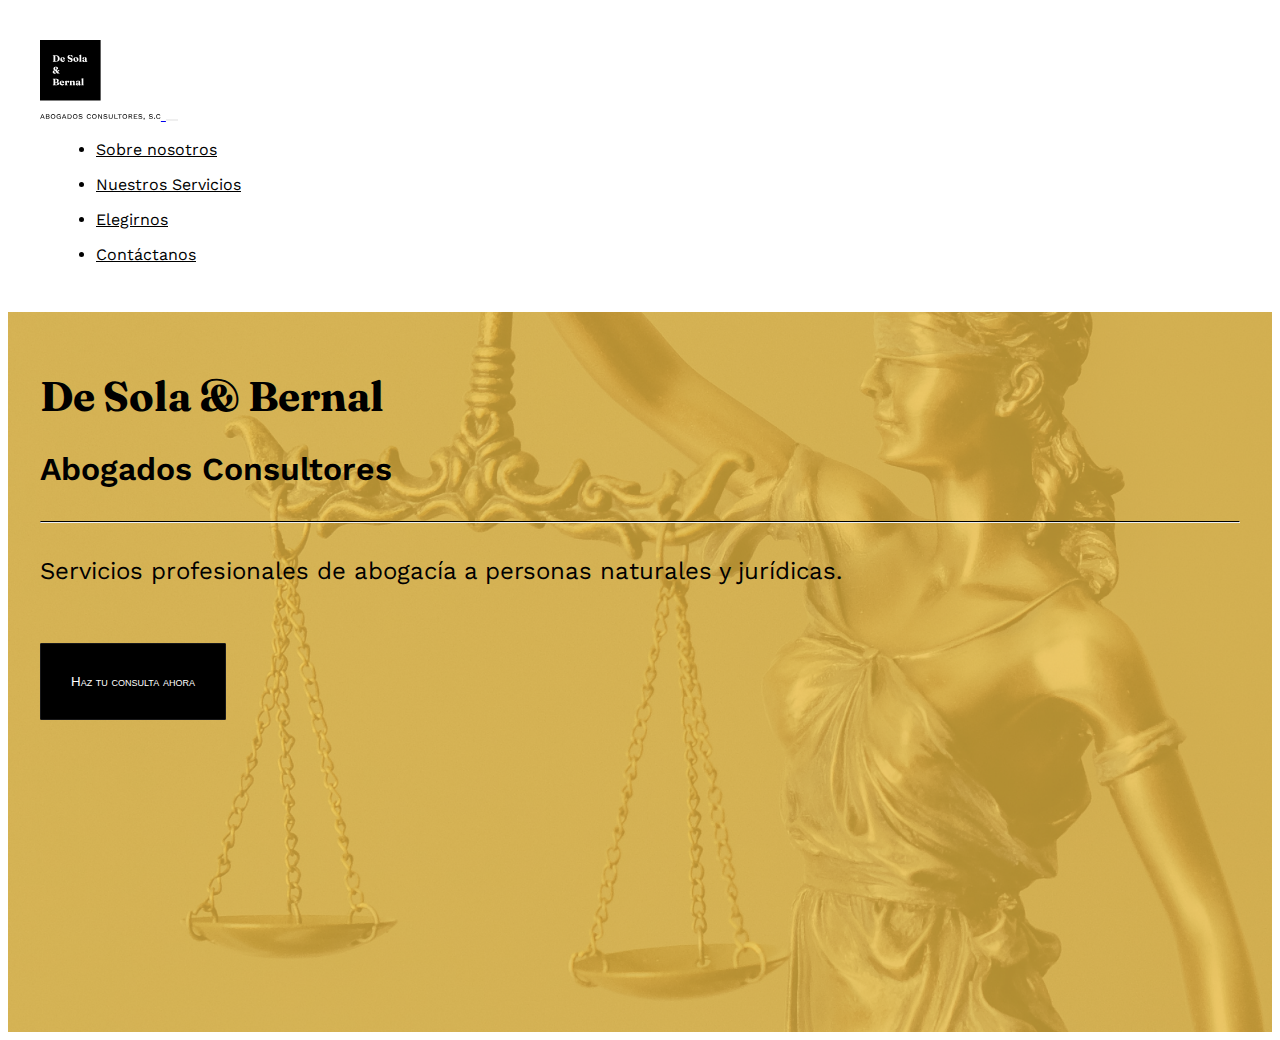
==== index.html @ 98dcc004 "Cambio de medidas" ====
<!DOCTYPE html>
<html lang="en">

<head>
    <meta charset="UTF-8">
    <meta http-equiv="X-UA-Compatible" content="IE=edge">
    <meta name="viewport" content="width=device-width, initial-scale=1.0">
    <!-- CSS only -->
    <link href="https://cdn.jsdelivr.net/npm/bootstrap@5.2.2/dist/css/bootstrap.min.css" rel="stylesheet"
        integrity="sha384-Zenh87qX5JnK2Jl0vWa8Ck2rdkQ2Bzep5IDxbcnCeuOxjzrPF/et3URy9Bv1WTRi" crossorigin="anonymous">
    <!--CSS Personalizado-->
    <link rel="stylesheet" href="public/css/main.css">
    <!--Google Fonts-->
    <link rel="preconnect" href="https://fonts.googleapis.com">
    <link rel="preconnect" href="https://fonts.gstatic.com" crossorigin>
    <link
        href="https://fonts.googleapis.com/css2?family=Fraunces:opsz,wght@9..144,700&family=Work+Sans:wght@400;600&display=swap"
        rel="stylesheet">
    <!--Bootstrap Icons-->
    <link rel="stylesheet" href="https://cdn.jsdelivr.net/npm/bootstrap-icons@1.10.2/font/bootstrap-icons.css">
    <title>De Sola & Bernal Abogados Consultores</title>
</head>

<body>
    <header>
        <nav class="navbar navbar-expand-lg bg-light bg-white text-dark header">
            <div class="container-fluid">
                <a class="navbar-brand" href="index.html">
                    <img src="public/img/Logo.svg" height="80px">
                </a>
                <button class="navbar-toggler" type="button" data-bs-toggle="collapse" data-bs-target="#navbarNav"
                    aria-controls="navbarNav" aria-expanded="false" aria-label="Toggle navigation">
                    <span class="navbar-toggler-icon"></span>
                </button>
                <div class="collapse navbar-collapse" id="navbarNav">
                    <ul class="navbar-nav flex-grow-1 justify-content-end">
                        <li class="nav-item link link--metis">
                            <a class="nav-link" href="#">Sobre nosotros</a>
                        </li>
                        <li class="nav-item link link--metis">
                            <a class="nav-link" href="#">Nuestros Servicios</a>
                        </li>
                        <li class="nav-item link link--metis">
                            <a class="nav-link" href="#">Elegirnos</a>
                        </li>
                        <li class="nav-item link link--metis">
                            <a class="nav-link" href="#">Contáctanos</a>
                        </li>
                    </ul>
                </div>
            </div>
        </nav>
    </header>
    <main>
        <div class="container-fluid bg-light background-main-header size-vh-main-header">
            <div class="row d-flex d-flex align-items-center size-vh-main-header">
                <div class="col-xs-12 col-sm-5 offset-sm-1 padding-main-header ">
                    <h1>De Sola & Bernal</h1>
                    <h2>Abogados Consultores</h2>
                    <hr class="linea-negra">
                    <h3>Servicios profesionales de abogacía a personas naturales y jurídicas.</h3>
                    <button type="button" class="btn button-general"><span class="text">Haz tu consulta ahora</span><span><i class="bi bi-arrow-right"></i></span> </button>

                </div>
            </div>

        </div>
    </main>
    <!-- JavaScript Bundle with Popper -->
    <script src="https://cdn.jsdelivr.net/npm/bootstrap@5.2.2/dist/js/bootstrap.bundle.min.js"
        integrity="sha384-OERcA2EqjJCMA+/3y+gxIOqMEjwtxJY7qPCqsdltbNJuaOe923+mo//f6V8Qbsw3"
        crossorigin="anonymous"></script>
    <script src="app.js"></script>
</body>

</html>
---- public/css/main.css ----
a {
    font-family: 'Work Sans', sans-serif;
    font-weight: 400;
}

h1 {
    font-family: 'Fraunces', serif;
    font-size: 2.6rem;
    line-height: 3.1rem;
}

h2 {
    font-family: 'Work Sans', sans-serif;
    font-weight: 600;
    font-size: 2rem;
    line-height: 2.5rem;
}
h3 {
    font-family: 'Work Sans', sans-serif;
    font-weight: 400;
    font-size: 1.5rem;
    line-height: 2rem;
}

.btn {
    padding: 30px;
    border-radius: 1px;
    font-variant: small-caps;
    background: black;
    color: white;
    margin-top: 2rem;
}

.linea-negra {
    border-top: 1px solid black;
    opacity: 1;
    margin: 2rem 0;
}

.nav-link{
    color: black;
    padding: 0;
}

.navbar-expand-lg .navbar-nav .nav-link {
    --bs-navbar-nav-link-padding-x: 0;
}

.navbar-toggler {
    border: none; 
}

.navbar-toggler-icon {
    background-image: url("../img/hamburger-menu.svg");
} 

.navbar-toggler:focus {
    box-shadow: none;
}

.navbar-toggler:active {
    opacity: 0.3;
}


.link {
    cursor: pointer;
    font-size: 16px;
    position: relative;
    white-space: nowrap;
    color: var(--color-text);
    margin: 1rem;
}

.link::before,
.link::after {
    position: absolute;
    width: 100%;
    height: 1px;
    background: currentColor;
    top: 100%;
    left: 0;
    pointer-events: none;
}

.link::before {
    content: '';
    /* show by default */
}

.link--metis {
    font-family: 'Work Sans', sans-serif;
}

.link--metis::before {
    transform-origin: 100% 50%;
    transform: scale3d(0, 1, 1);
    transition: transform 0.4s;
}

.link--metis:hover::before {
    transform-origin: 0% 50%;
    transform: scale3d(1, 1, 1);
}

.header {
    padding: 2rem;
   
}

.size-vh-main-header{
    height: 80vh;
}

.background-main-header {
    background-image: url("../img/bg-balanza.png");
    background-size: cover;
    background-position: bottom left;
}

.padding-main-header {
    padding: 2rem;
}

   .button-general {
    position: relative;
    overflow: hidden;
    border: 1px solid #18181a;
    color: white;
    display: inline-block;
    text-decoration: none;
    cursor: pointer;
    background: black;
    user-select: none;
    -webkit-user-select: none;
    touch-action: manipulation;
   }
   
   .button-general span:first-child {
    position: relative;
    transition: color 600ms cubic-bezier(0.48, 0, 0.12, 1);
    z-index: 10;
   }
   
   .button-general span:last-child {
    color: black;
    display: block;
    position: absolute;
    bottom: 0;
    transition: all 500ms cubic-bezier(0.48, 0, 0.12, 1);
    z-index: 100;
    opacity: 0;
    top: 50%;
    left: 50%;
    transform: translateY(225%) translateX(-50%);
    height: 1.5rem;
    line-height: 2rem;
   }
   
   .button-general:after {
    content: "";
    position: absolute;
    bottom: -50%;
    left: 0;
    width: 100%;
    height: 100%;
    background-color: white;
    transform-origin: bottom center;
    transition: transform 600ms cubic-bezier(0.48, 0, 0.12, 1);
    transform: skewY(9.3deg) scaleY(0);
    z-index: 50;
   }
   
   .button-general:hover:after {
    transform-origin: bottom center;
    transform: skewY(9.3deg) scaleY(2);
   }
   
   .button-general:hover span:last-child {
    transform: translateX(-50%) translateY(-50%);
    opacity: 1;
    transition: all 900ms cubic-bezier(0.48, 0, 0.12, 1);
   }

   i {
       font-size: 1.5rem;
   }

/* Media Queries */
@media screen and (max-width: 991px){
    .header{
        padding: 1.5rem;
    }

    .link {
        margin: 0px;
        margin-top: 50px;
    }

    .link::before,
    .link::after {
    width: 5%;
    }

    .padding-main-header {
        padding: 1.5rem;
    }

    h1 {
        font-family: 'Fraunces', serif;
        font-size: 2rem;
        line-height: 2.5rem;
        text-align: center;
    }
    
    h2 {
        font-family: 'Work Sans', sans-serif;
        font-weight: 600;
        font-size: 1.5rem;
        line-height: 2rem;
        text-align: center;
    }
    h3 {
        font-family: 'Work Sans', sans-serif;
        font-weight: 400;
        font-size: 1rem;
        line-height: 1.5rem;
        text-align: center;
    }

    .button-general{
        margin-left: auto;
        margin-right: auto;
        display: block;
    }
}
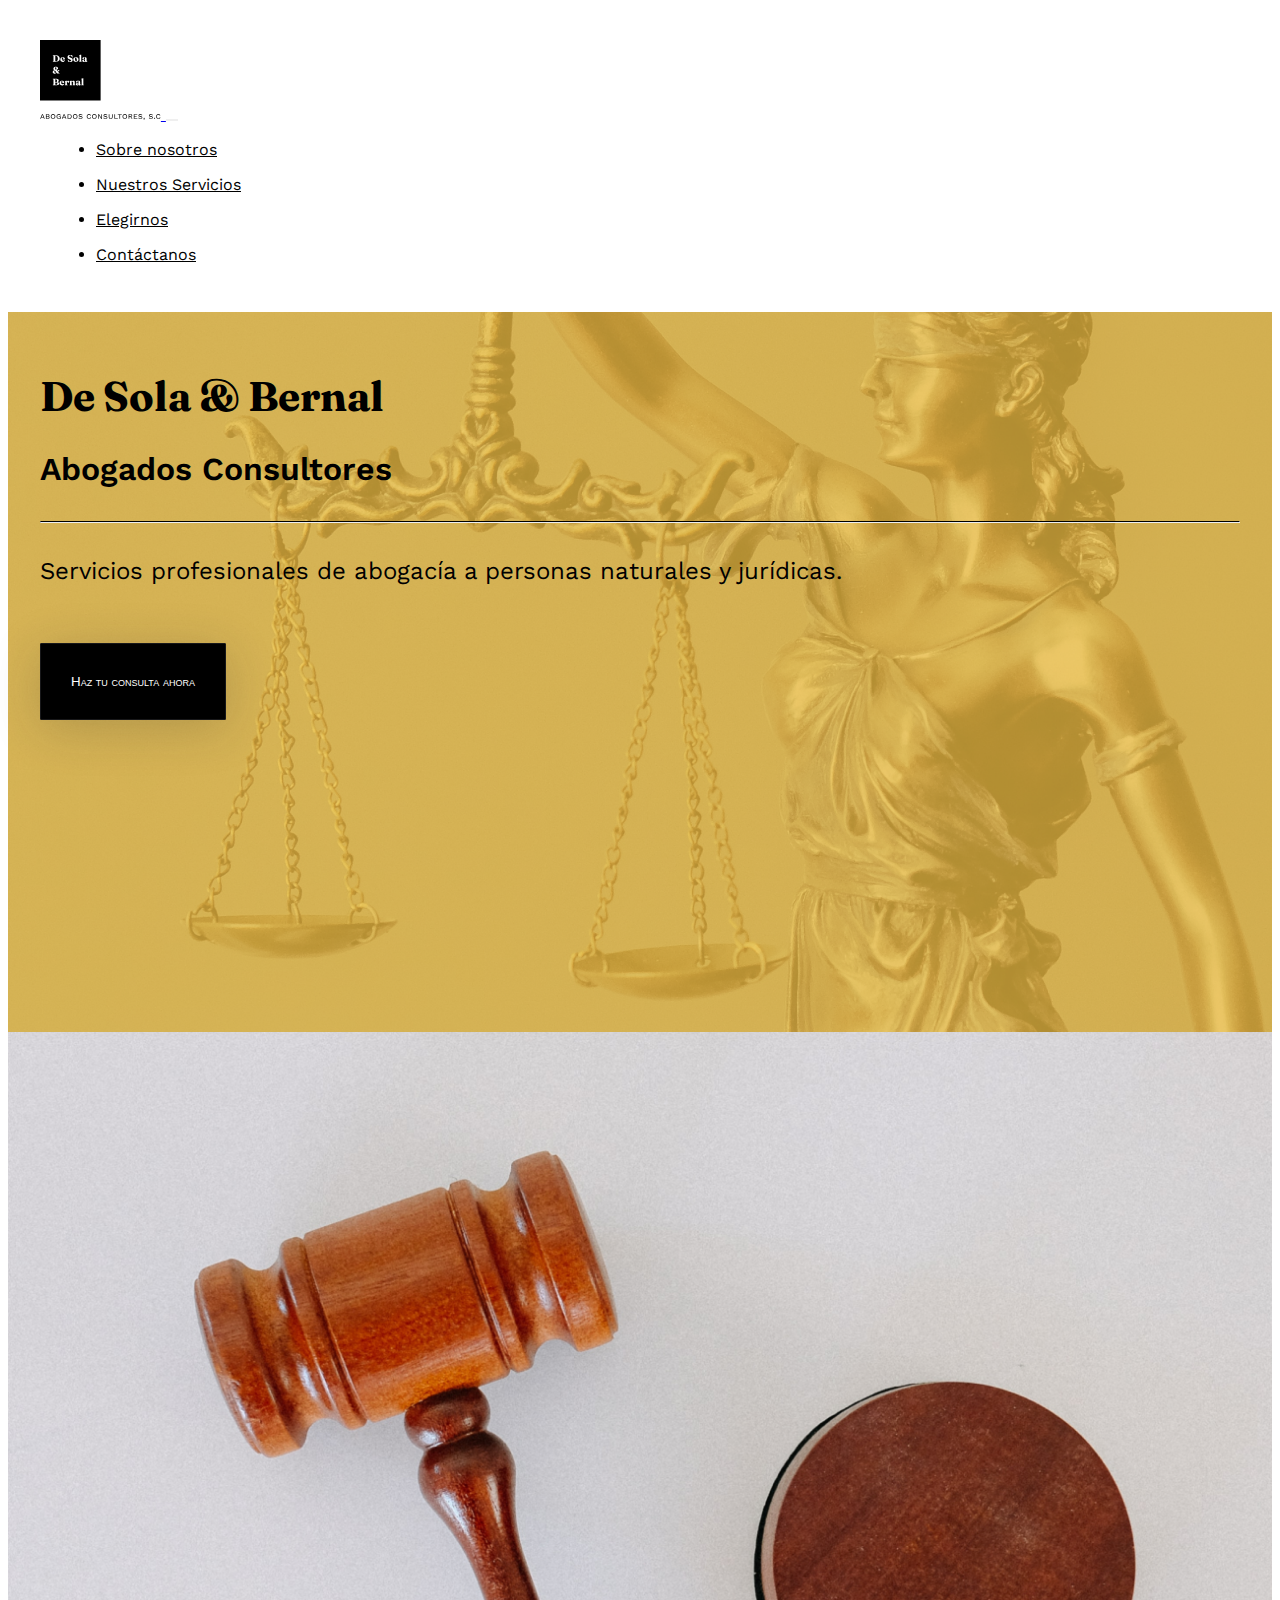
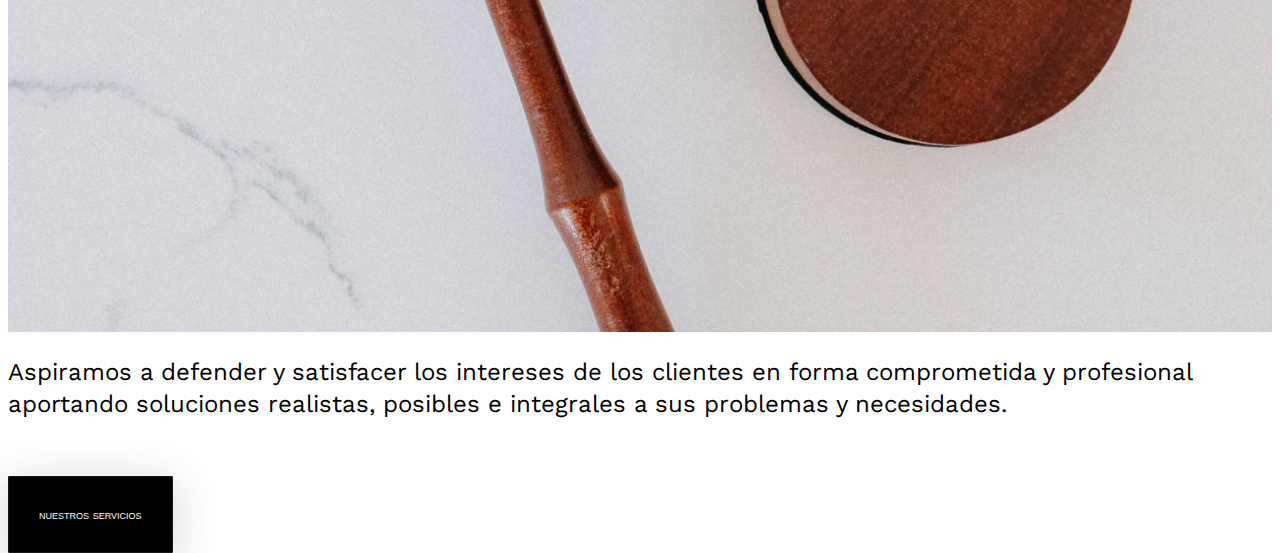
==== commit 45eae663: "Seccion servicios home" ====
--- a/index.html
+++ b/index.html
@@ -53,7 +53,7 @@
     </header>
     <main>
         <div class="container-fluid bg-light background-main-header size-vh-main-header">
-            <div class="row d-flex d-flex align-items-center size-vh-main-header">
+            <div class="row d-flex align-items-center size-vh-main-header">
                 <div class="col-xs-12 col-sm-5 offset-sm-1 padding-main-header ">
                     <h1>De Sola & Bernal</h1>
                     <h2>Abogados Consultores</h2>
@@ -61,6 +61,17 @@
                     <h3>Servicios profesionales de abogacía a personas naturales y jurídicas.</h3>
                     <button type="button" class="btn button-general"><span class="text">Haz tu consulta ahora</span><span><i class="bi bi-arrow-right"></i></span> </button>
 
+                </div>
+            </div>
+        </div>
+        <div class="container-fluid size-vh-section">
+            <div class="row d-flex align-items-center size-vh-section">
+                <div class="col-xs-12 col-sm-6 img-section-home-service img-size-100">
+                </div>
+                <div class="col-xs-12 col-sm-6 p-4 text-center">
+                    <h3>Aspiramos a defender y satisfacer los intereses de los clientes en forma comprometida y profesional aportando soluciones realistas, posibles e integrales a sus problemas y necesidades. 
+                    </h3>
+                    <button type="button" class="btn button-general"><span class="text">nuestros servicios</span><span><i class="bi bi-arrow-right"></i></span> </button>
                 </div>
             </div>
 
--- a/public/css/main.css
+++ b/public/css/main.css
@@ -110,6 +110,10 @@
 
 .size-vh-main-header{
     height: 80vh;
+}
+
+.size-vh-section{
+    height: 100vh;   
 }
 
 .background-main-header {
@@ -134,6 +138,7 @@
     user-select: none;
     -webkit-user-select: none;
     touch-action: manipulation;
+    box-shadow: 0 8px 50px #23232333;
    }
    
    .button-general span:first-child {
@@ -186,6 +191,16 @@
        font-size: 1.5rem;
    }
 
+   .img-section-home-service{
+    background-image: url("../img/bg-juicio.png");
+    background-size: cover;
+    background-position: center center;
+   }
+
+   .img-size-100{
+    height: 100%;
+   }
+
 /* Media Queries */
 @media screen and (max-width: 991px){
     .header{
@@ -233,4 +248,8 @@
         margin-right: auto;
         display: block;
     }
+
+    .size-vh-section{
+        height: 50vh;   
+    }
 }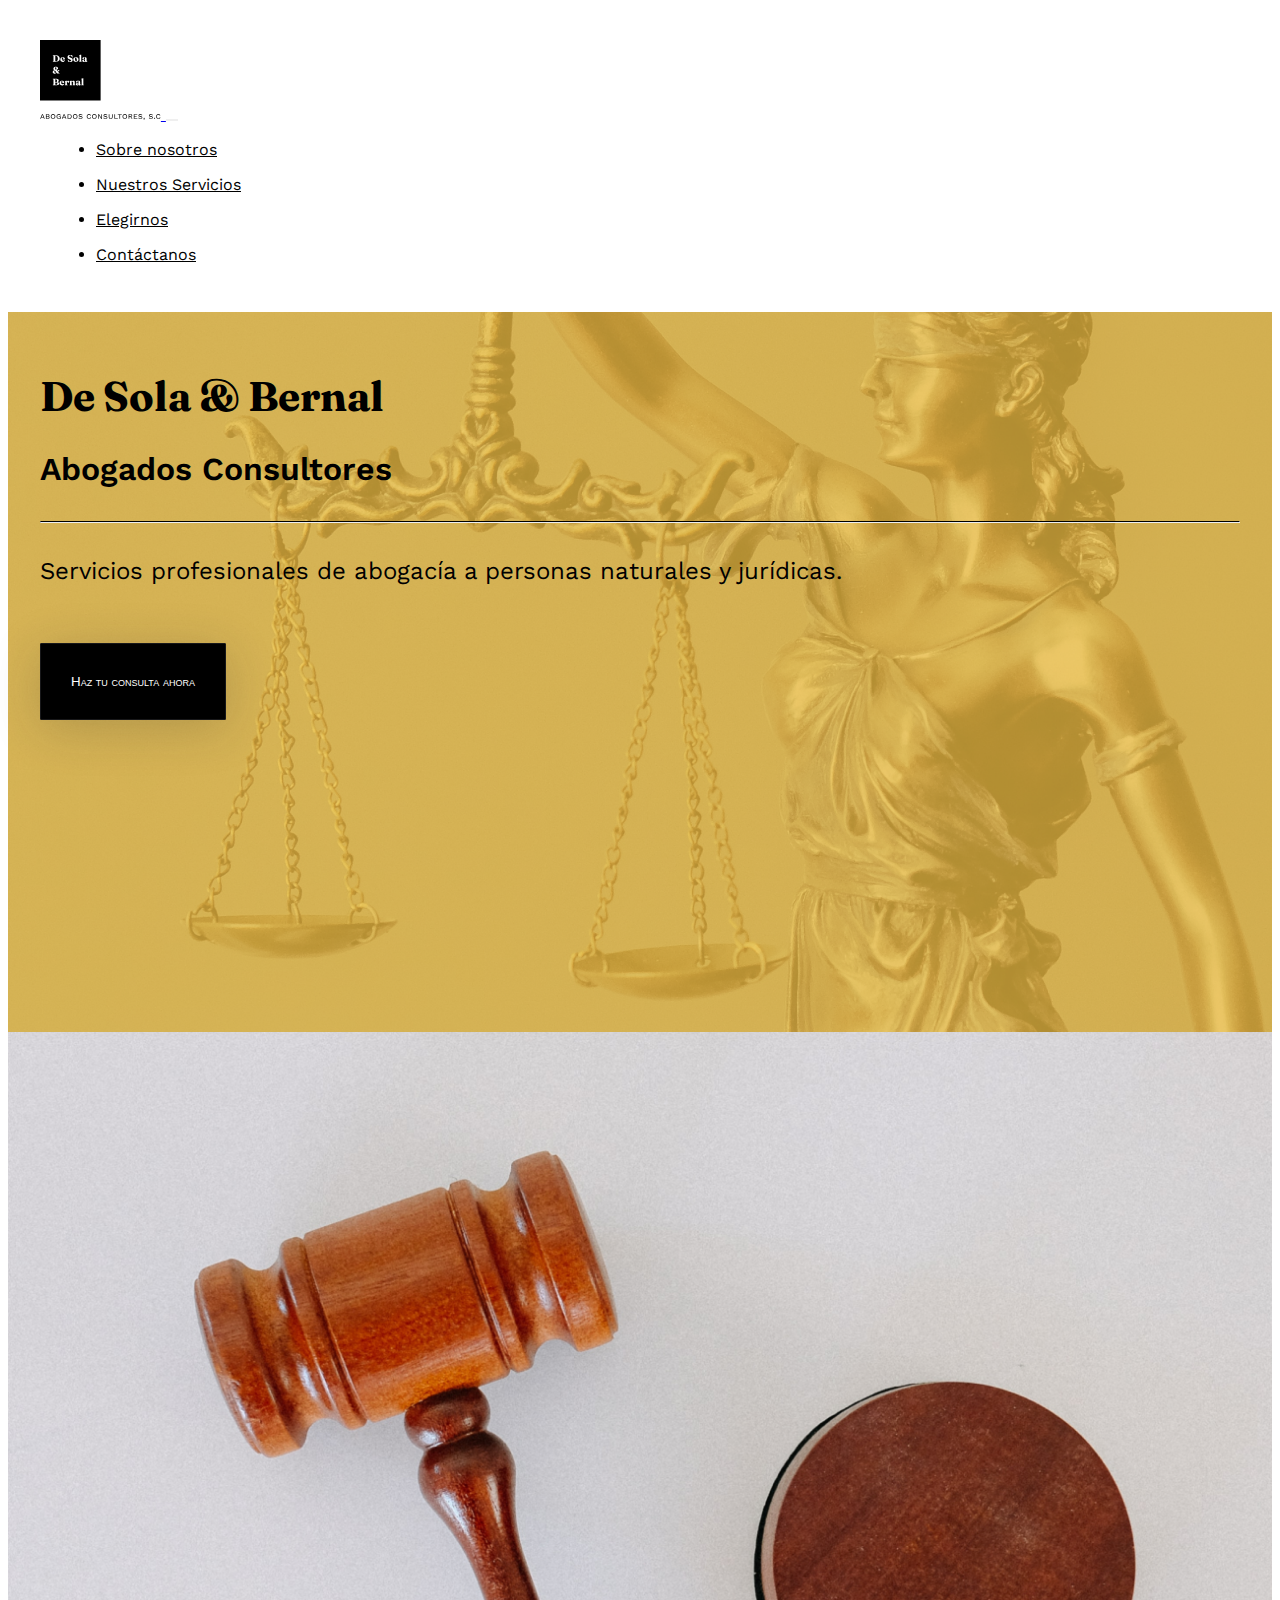
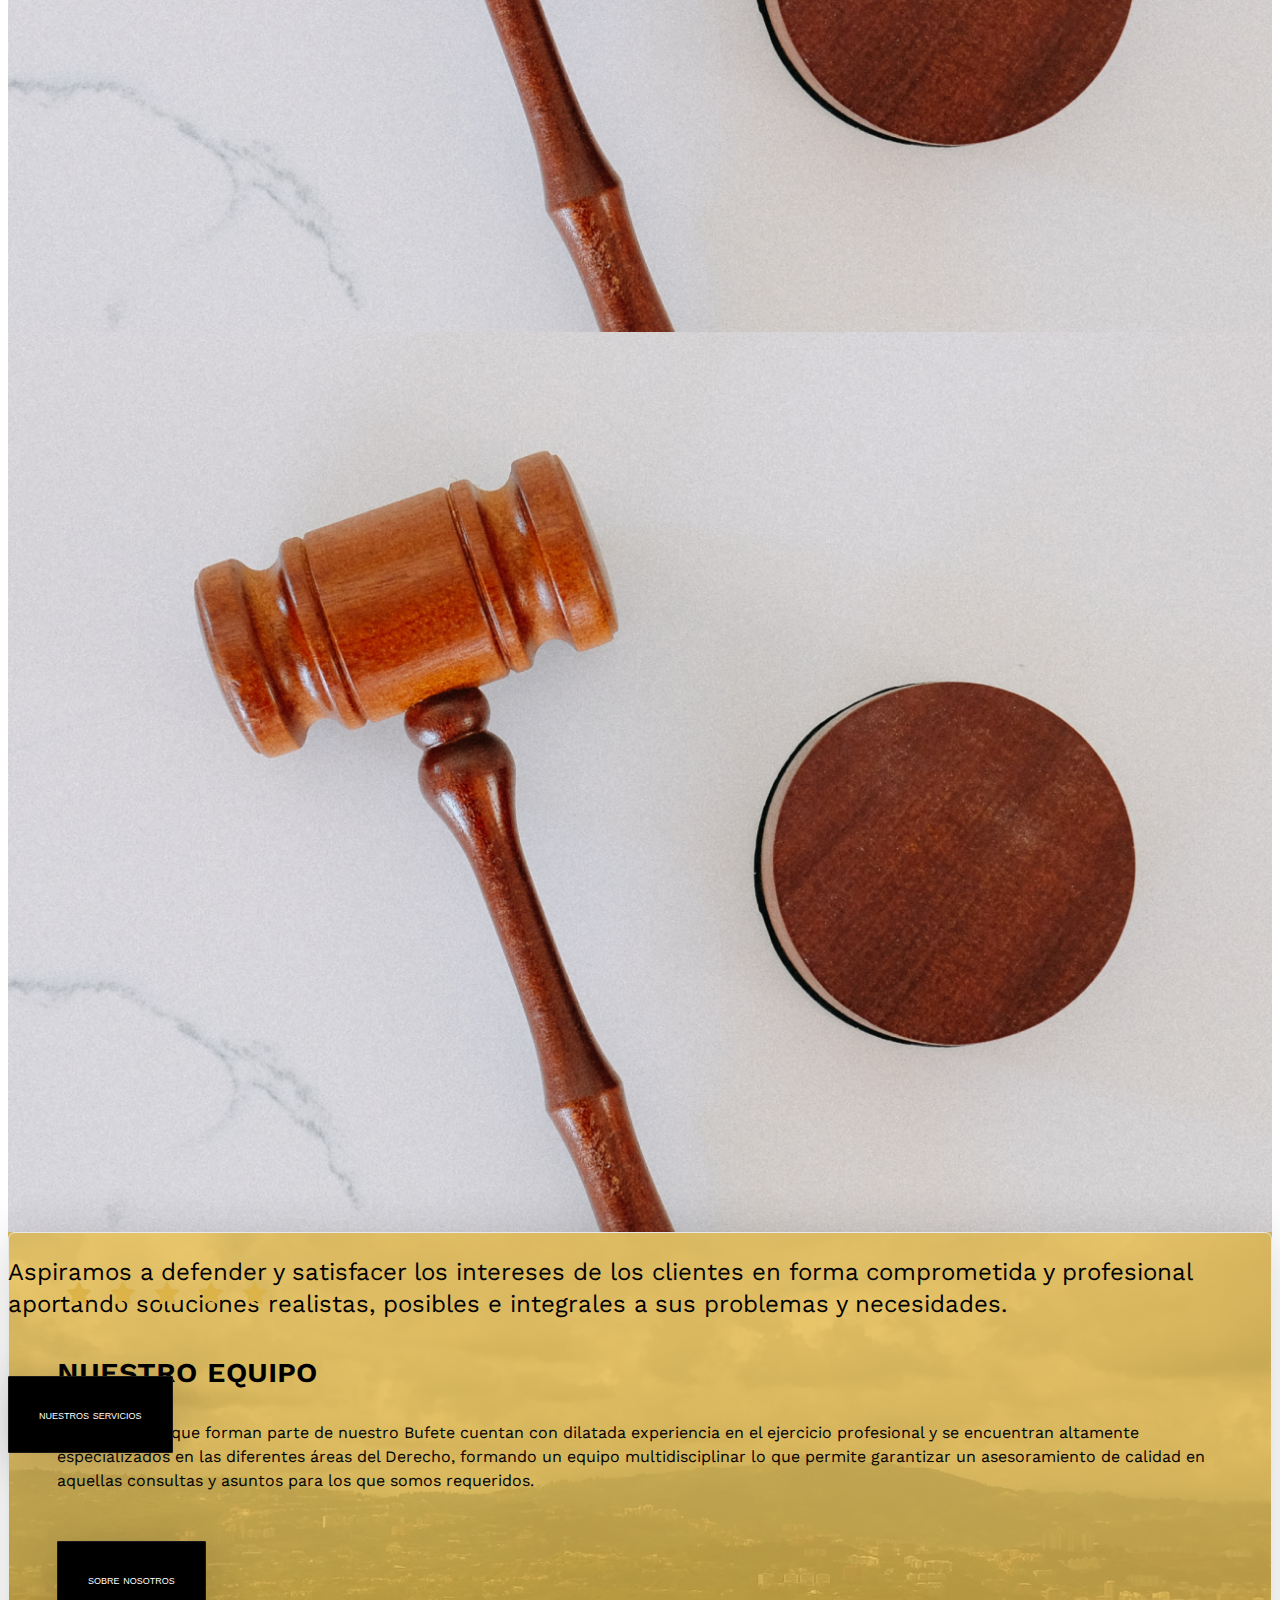
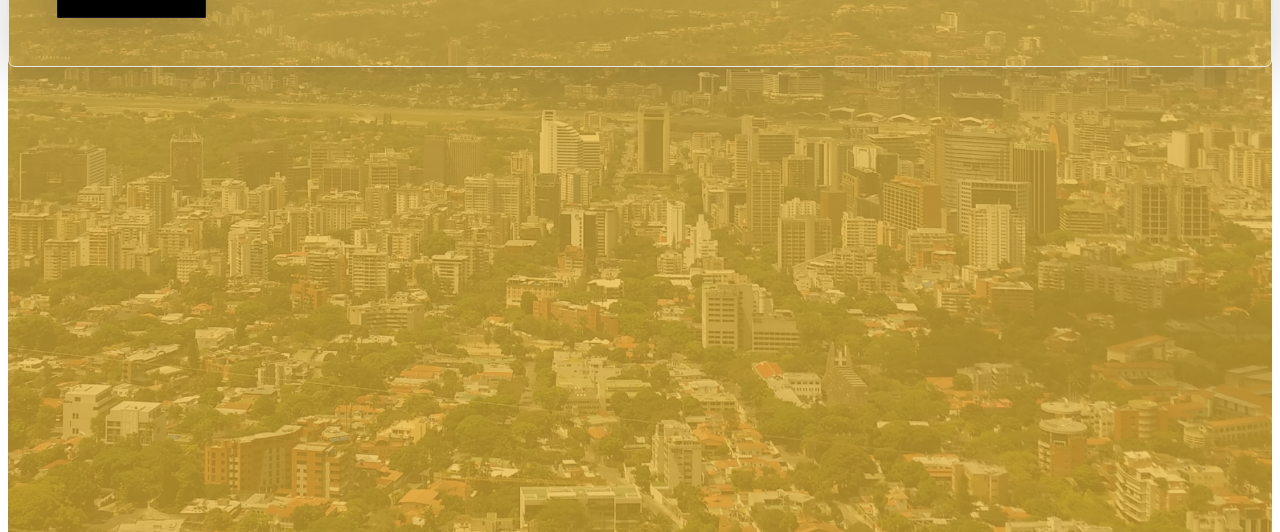
==== commit e1b287c7: "Secciones home" ====
--- a/index.html
+++ b/index.html
@@ -52,29 +52,47 @@
         </nav>
     </header>
     <main>
-        <div class="container-fluid bg-light background-main-header size-vh-main-header">
-            <div class="row d-flex align-items-center size-vh-main-header">
-                <div class="col-xs-12 col-sm-5 offset-sm-1 padding-main-header ">
+        <div class="container-fluid bg-light size-vh-main-header">
+            <div class="row d-flex align-items-center size-vh-main-header background-main-header">
+                <div class="col-12 col-sm-5 offset-sm-1 padding-main-header">
                     <h1>De Sola & Bernal</h1>
                     <h2>Abogados Consultores</h2>
                     <hr class="linea-negra">
                     <h3>Servicios profesionales de abogacía a personas naturales y jurídicas.</h3>
-                    <button type="button" class="btn button-general"><span class="text">Haz tu consulta ahora</span><span><i class="bi bi-arrow-right"></i></span> </button>
+                    <button type="button" class="btn button-general"><span class="text">Haz tu consulta
+                            ahora</span><span><i class="bi bi-arrow-right"></i></span> </button>
 
                 </div>
             </div>
-        </div>
-        <div class="container-fluid size-vh-section">
-            <div class="row d-flex align-items-center size-vh-section">
-                <div class="col-xs-12 col-sm-6 img-section-home-service img-size-100">
-                </div>
-                <div class="col-xs-12 col-sm-6 p-4 text-center">
-                    <h3>Aspiramos a defender y satisfacer los intereses de los clientes en forma comprometida y profesional aportando soluciones realistas, posibles e integrales a sus problemas y necesidades. 
-                    </h3>
-                    <button type="button" class="btn button-general"><span class="text">nuestros servicios</span><span><i class="bi bi-arrow-right"></i></span> </button>
+            <div class="row d-flex align-items-center">
+                <div class="col-12 img-section-home-service img-size 	d-block d-md-none">
                 </div>
             </div>
-
+            <div class="row d-flex align-items-center size-vh-section">
+                <div class="col-12 col-md-6 img-section-home-service img-size 	d-none d-md-block">
+                </div>
+                <div class="col-12 col-md-6 p-4 text-center">
+                    <h3 class="align-middle">Aspiramos a defender y satisfacer los intereses de los clientes en forma comprometida y
+                        profesional aportando soluciones realistas, posibles e integrales a sus problemas y necesidades.
+                    </h3>
+                    <button type="button" class="btn button-general"><span class="text">nuestros
+                            servicios</span><span><i class="bi bi-arrow-right"></i></span> </button>
+                </div>
+            </div>
+            <div class="row d-flex align-items-center size-vh-section-2 background-main-team p-4">
+                <div class="col-12 col-md-8 offset-md-2 text-center bg-white padding-team style-box">
+                    <span><i class="bi bi-star-fill star"></i><i class="bi bi-star-fill star"></i><i
+                            class="bi bi-star-fill star"></i><i class="bi bi-star-fill star"></i><i
+                            class="bi bi-star-fill star"></i></span>
+                    <h4>nuestro equipo</h4>
+                    <p>Los Abogados que forman parte de nuestro Bufete cuentan con dilatada experiencia en el ejercicio
+                        profesional y se encuentran altamente especializados en las diferentes áreas del Derecho,
+                        formando un equipo multidisciplinar lo que permite garantizar un asesoramiento de calidad en
+                        aquellas consultas y asuntos para los que somos requeridos.
+                    </p>
+                    <button type="button" class="btn button-general"><span class="text">sobre nosotros</span><span><i class="bi bi-arrow-right"></i></span> </button>
+                </div>
+            </div>
         </div>
     </main>
     <!-- JavaScript Bundle with Popper -->
--- a/public/css/main.css
+++ b/public/css/main.css
@@ -1,6 +1,13 @@
 a {
     font-family: 'Work Sans', sans-serif;
     font-weight: 400;
+}
+
+p {
+    font-family: 'Work Sans', sans-serif;
+    font-weight: 400;
+    font-size: 1rem;
+    line-height: 1.5rem;
 }
 
 h1 {
@@ -15,11 +22,21 @@
     font-size: 2rem;
     line-height: 2.5rem;
 }
+
 h3 {
     font-family: 'Work Sans', sans-serif;
     font-weight: 400;
     font-size: 1.5rem;
     line-height: 2rem;
+}
+
+h4 {
+    font-family: 'Work Sans', sans-serif;
+    font-weight: 600;
+    font-variant: small-caps;
+    font-size: 2rem;
+    line-height: 2.5rem;
+    margin-bottom: 30px;
 }
 
 .btn {
@@ -37,7 +54,7 @@
     margin: 2rem 0;
 }
 
-.nav-link{
+.nav-link {
     color: black;
     padding: 0;
 }
@@ -47,12 +64,12 @@
 }
 
 .navbar-toggler {
-    border: none; 
+    border: none;
 }
 
 .navbar-toggler-icon {
     background-image: url("../img/hamburger-menu.svg");
-} 
+}
 
 .navbar-toggler:focus {
     box-shadow: none;
@@ -105,15 +122,15 @@
 
 .header {
     padding: 2rem;
-   
-}
-
-.size-vh-main-header{
+
+}
+
+.size-vh-main-header {
     height: 80vh;
 }
 
-.size-vh-section{
-    height: 100vh;   
+.size-vh-section {
+    height: 100vh;
 }
 
 .background-main-header {
@@ -126,7 +143,7 @@
     padding: 2rem;
 }
 
-   .button-general {
+.button-general {
     position: relative;
     overflow: hidden;
     border: 1px solid #18181a;
@@ -139,15 +156,15 @@
     -webkit-user-select: none;
     touch-action: manipulation;
     box-shadow: 0 8px 50px #23232333;
-   }
-   
-   .button-general span:first-child {
+}
+
+.button-general span:first-child {
     position: relative;
     transition: color 600ms cubic-bezier(0.48, 0, 0.12, 1);
     z-index: 10;
-   }
-   
-   .button-general span:last-child {
+}
+
+.button-general span:last-child {
     color: black;
     display: block;
     position: absolute;
@@ -160,9 +177,9 @@
     transform: translateY(225%) translateX(-50%);
     height: 1.5rem;
     line-height: 2rem;
-   }
-   
-   .button-general:after {
+}
+
+.button-general:after {
     content: "";
     position: absolute;
     bottom: -50%;
@@ -174,36 +191,66 @@
     transition: transform 600ms cubic-bezier(0.48, 0, 0.12, 1);
     transform: skewY(9.3deg) scaleY(0);
     z-index: 50;
-   }
-   
-   .button-general:hover:after {
+}
+
+.button-general:hover:after {
     transform-origin: bottom center;
     transform: skewY(9.3deg) scaleY(2);
-   }
-   
-   .button-general:hover span:last-child {
+}
+
+.button-general:hover span:last-child {
     transform: translateX(-50%) translateY(-50%);
     opacity: 1;
     transition: all 900ms cubic-bezier(0.48, 0, 0.12, 1);
-   }
-
-   i {
-       font-size: 1.5rem;
-   }
-
-   .img-section-home-service{
+}
+
+i {
+    font-size: 1.5rem;
+}
+
+.img-section-home-service {
     background-image: url("../img/bg-juicio.png");
     background-size: cover;
     background-position: center center;
-   }
-
-   .img-size-100{
-    height: 100%;
-   }
+}
+
+.img-size {
+    height: 100vh;
+}
+
+.service-size {
+    height: none;
+}
+
+.star {
+    color: #DBB349;
+    margin: 10px;
+    font-size: 24px;
+}
+
+.size-vh-section-2 {
+    height: 100vh;
+}
+
+.background-main-team {
+    background-image: url("../img/bg-ciudad.png");
+    background-size: cover;
+    background-position: center center;
+}
+
+.padding-team{
+    padding: 3rem;
+}
+
+.style-box{
+    box-shadow: 0 8px 50px #23232333;
+    border-radius: 7px;
+    border: 1px solid #E8E8E8;
+}
 
 /* Media Queries */
-@media screen and (max-width: 991px){
-    .header{
+@media screen and (max-width: 767px) {
+    .header {
         padding: 1.5rem;
     }
 
@@ -214,7 +261,7 @@
 
     .link::before,
     .link::after {
-    width: 5%;
+        width: 5%;
     }
 
     .padding-main-header {
@@ -222,34 +269,64 @@
     }
 
     h1 {
-        font-family: 'Fraunces', serif;
         font-size: 2rem;
         line-height: 2.5rem;
         text-align: center;
     }
-    
+
     h2 {
-        font-family: 'Work Sans', sans-serif;
-        font-weight: 600;
         font-size: 1.5rem;
         line-height: 2rem;
         text-align: center;
     }
+
     h3 {
-        font-family: 'Work Sans', sans-serif;
-        font-weight: 400;
         font-size: 1rem;
         line-height: 1.5rem;
         text-align: center;
     }
 
-    .button-general{
+    h4{
+        font-size: 1.5rem;
+        line-height: 2rem;
+        text-align: center;
+        
+    }
+
+    p{
+        font-size: 0.8rem;
+        line-height: 1.3rem;
+        text-align: center;
+    }
+
+    .button-general {
         margin-left: auto;
         margin-right: auto;
         display: block;
     }
 
-    .size-vh-section{
-        height: 50vh;   
-    }
+    .btn{
+        padding: 20px;
+    }
+    .star {
+        color: #DBB349;
+        margin: 5px;
+        font-size: 16px;
+    }
+    .linea-negra {
+        margin: 1rem;
+    }
+    .size-vh-section {
+        height: 60vh;
+    }
+    .img-size {
+        height: 50vh;
+    }
+    .padding-team{
+        padding: 2rem;
+    }
+    
+}
+@media screen and (max-width: 576px) {
+    
 }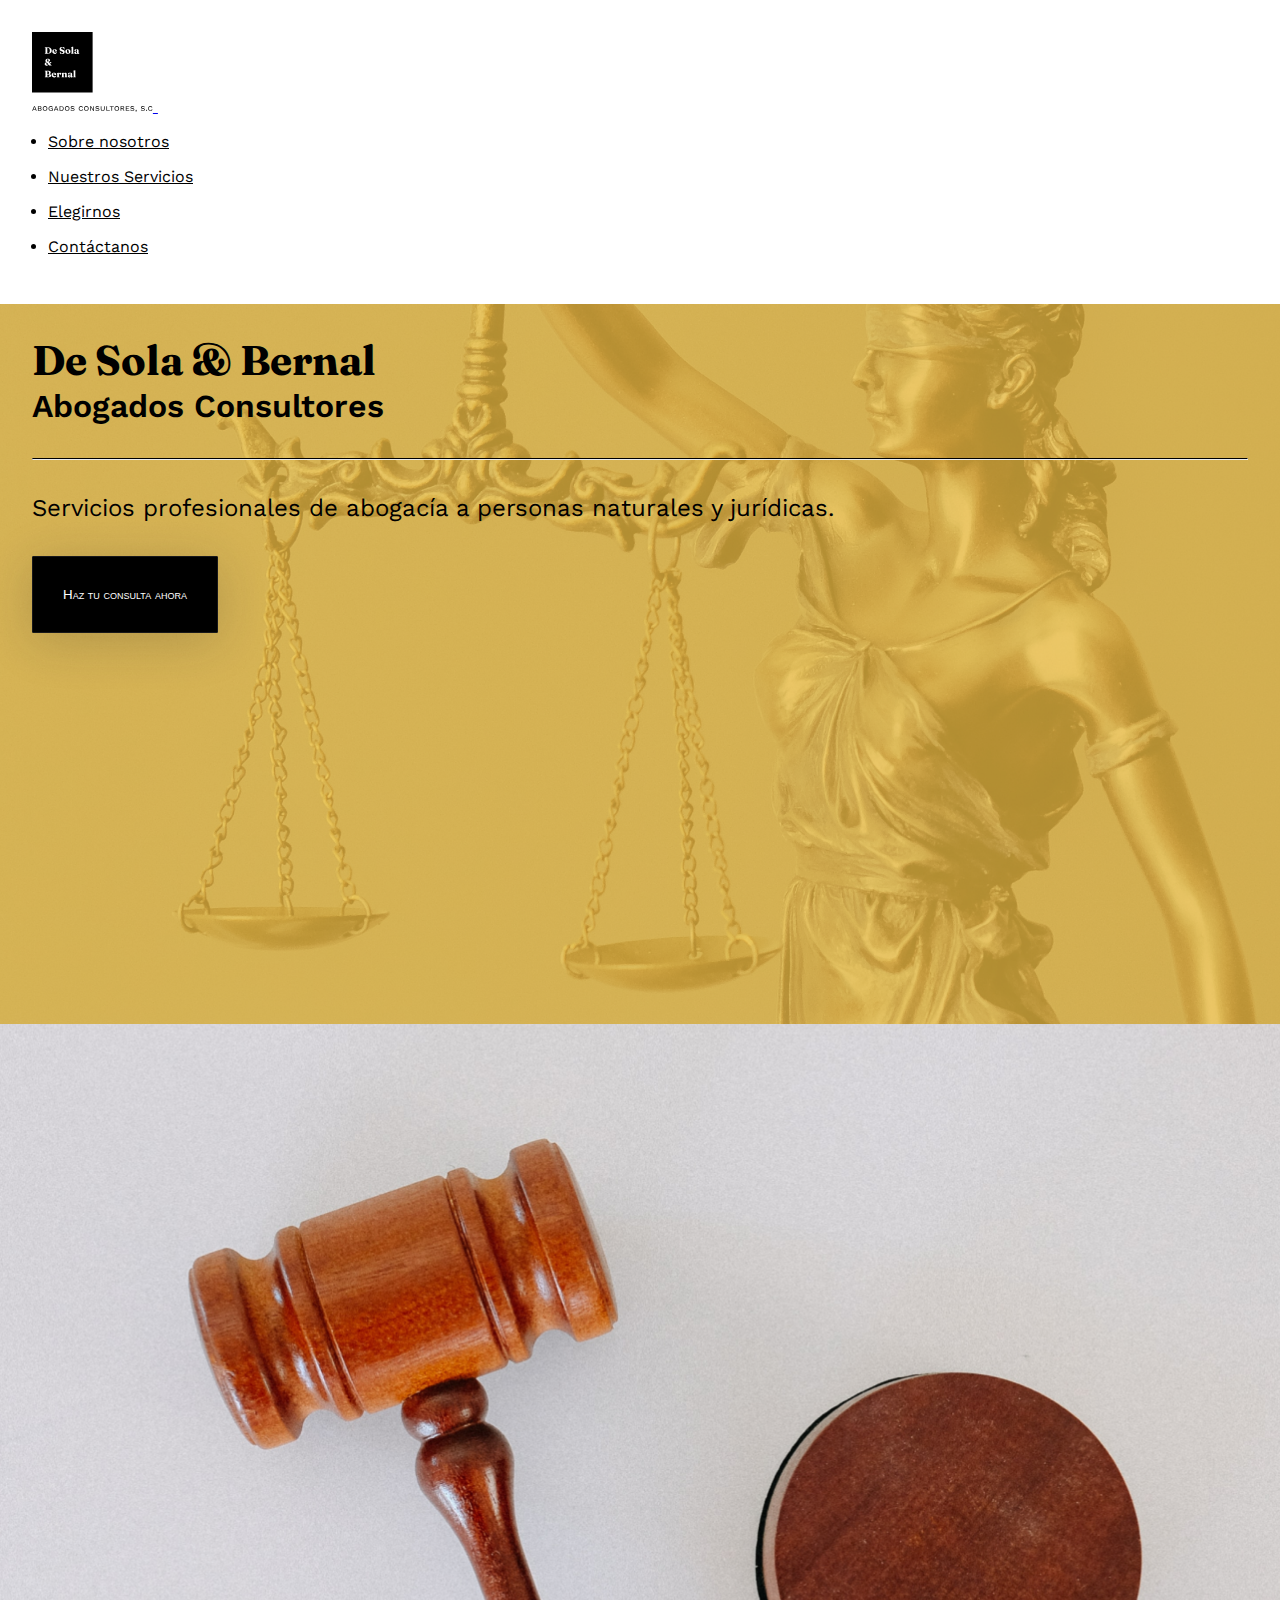
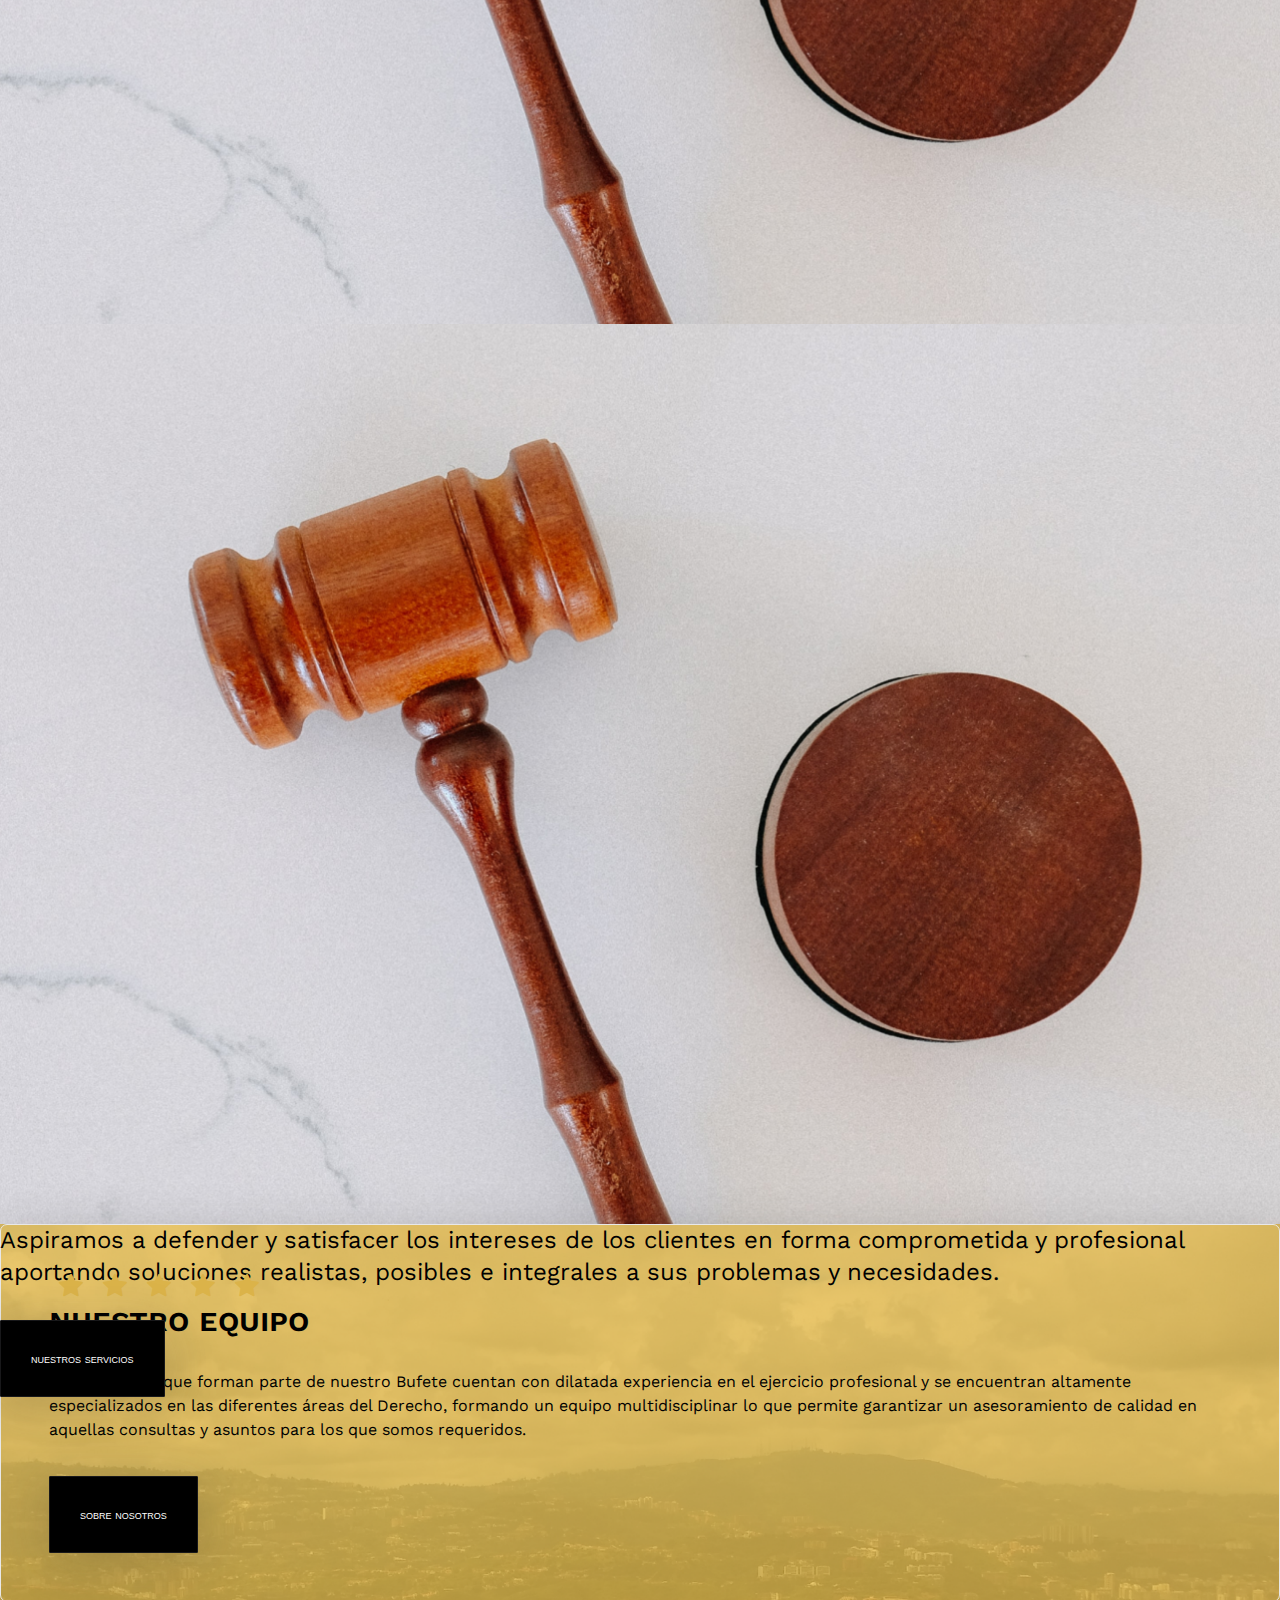
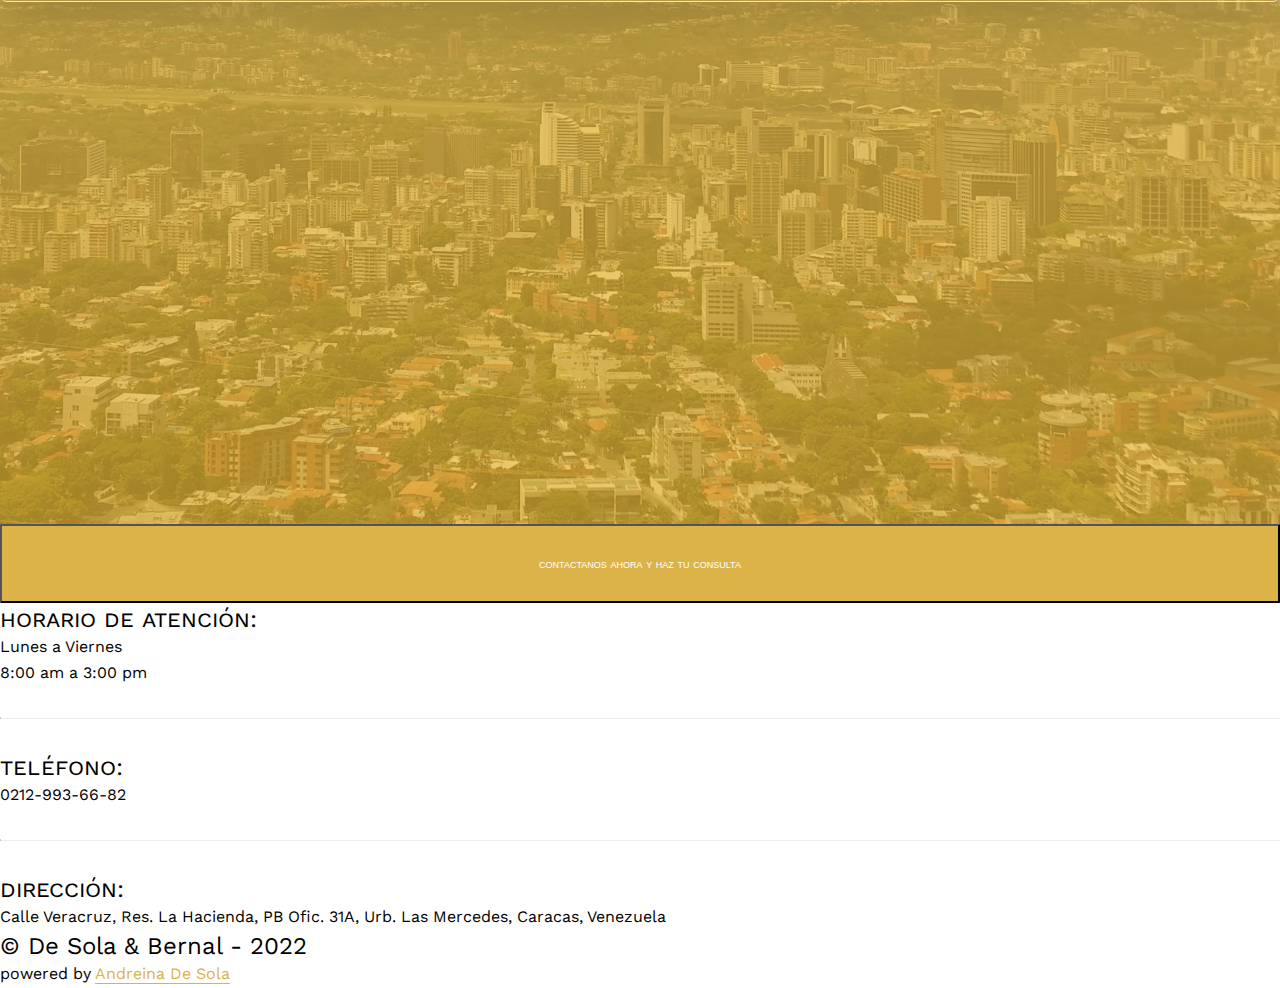
==== commit 68998801: "Partes home" ====
--- a/index.html
+++ b/index.html
@@ -52,7 +52,7 @@
         </nav>
     </header>
     <main>
-        <div class="container-fluid bg-light size-vh-main-header">
+        <div class="container-fluid bg-light">
             <div class="row d-flex align-items-center size-vh-main-header background-main-header">
                 <div class="col-12 col-sm-5 offset-sm-1 padding-main-header">
                     <h1>De Sola & Bernal</h1>
@@ -72,7 +72,8 @@
                 <div class="col-12 col-md-6 img-section-home-service img-size 	d-none d-md-block">
                 </div>
                 <div class="col-12 col-md-6 p-4 text-center">
-                    <h3 class="align-middle">Aspiramos a defender y satisfacer los intereses de los clientes en forma comprometida y
+                    <h3 class="align-middle">Aspiramos a defender y satisfacer los intereses de los clientes en forma
+                        comprometida y
                         profesional aportando soluciones realistas, posibles e integrales a sus problemas y necesidades.
                     </h3>
                     <button type="button" class="btn button-general"><span class="text">nuestros
@@ -90,11 +91,43 @@
                         formando un equipo multidisciplinar lo que permite garantizar un asesoramiento de calidad en
                         aquellas consultas y asuntos para los que somos requeridos.
                     </p>
-                    <button type="button" class="btn button-general"><span class="text">sobre nosotros</span><span><i class="bi bi-arrow-right"></i></span> </button>
+                    <button type="button" class="btn button-general"><span class="text">sobre nosotros</span><span><i
+                                class="bi bi-arrow-right"></i></span> </button>
                 </div>
             </div>
         </div>
     </main>
+    <footer class="container-fluid">
+        <div class="row d-flex align-items-center bg-black p-4 no-top">
+            <div class="col-12 col-md-8 offset-md-2 text-center">
+                <button type="button" class="btn boton-footer"><span class="text">contactanos ahora y haz tu
+                        consulta</span></button>
+            </div>
+        </div>
+        <div class="row d-flex align-items-top bg-black p-4">
+            <div class="col-12 col-md-3 offset-md-2 text-center">
+                <h5 class="text-white">horario de atención:</h5>
+                <p class="text-white">Lunes a Viernes</p>
+                <p class="text-white">8:00 am a 3:00 pm</p>
+                <hr class="linea-blanca">
+                <h5 class="text-white">teléfono:</h5>
+                <p class="text-white">0212-993-66-82</p>
+            </div>
+            <div class="col-12 col-md-3 offset-md-1 text-center">
+                <hr class="linea-blanca d-block d-md-none">
+                <h5 class="text-white">dirección: </h5>
+                <p class="text-white">Calle Veracruz, Res. La Hacienda, PB Ofic. 31A, Urb. Las Mercedes, Caracas, Venezuela</p>
+            </div>
+        </div>
+        <div class="row d-flex align-items-top bg-black p-5">
+            <div class="col-12 text-center">
+                <h3 class="text-white">© De Sola & Bernal - 2022</h3>
+                <p class="text-white">  powered by <a class="color-complementario" href="andreinadesola.com.ar">Andreina De Sola</a></p>
+            </div>
+        </div>
+    </footer>
+
+
     <!-- JavaScript Bundle with Popper -->
     <script src="https://cdn.jsdelivr.net/npm/bootstrap@5.2.2/dist/js/bootstrap.bundle.min.js"
         integrity="sha384-OERcA2EqjJCMA+/3y+gxIOqMEjwtxJY7qPCqsdltbNJuaOe923+mo//f6V8Qbsw3"
--- a/public/css/main.css
+++ b/public/css/main.css
@@ -1,3 +1,10 @@
+/*reset*/
+* {
+    margin: 0;
+    padding: 0;
+    box-sizing: border-box; }
+  
+
 a {
     font-family: 'Work Sans', sans-serif;
     font-weight: 400;
@@ -8,6 +15,7 @@
     font-weight: 400;
     font-size: 1rem;
     line-height: 1.5rem;
+    margin-bottom: 0.1rem;
 }
 
 h1 {
@@ -38,6 +46,23 @@
     line-height: 2.5rem;
     margin-bottom: 30px;
 }
+h5 {
+    font-family: 'Work Sans', sans-serif;
+    font-weight: 400;
+    font-variant: small-caps;
+    font-size: 1.5rem;
+    line-height: 2rem;
+}
+
+.color-complementario{
+    color: #DBB349;
+    text-decoration: underline;
+    text-underline-position: under;
+}
+
+.color-complementario:hover{
+    color: white;
+}
 
 .btn {
     padding: 30px;
@@ -50,6 +75,11 @@
 
 .linea-negra {
     border-top: 1px solid black;
+    opacity: 1;
+    margin: 2rem 0;
+}
+.linea-blanca {
+    border-top: 1px solid white;
     opacity: 1;
     margin: 2rem 0;
 }
@@ -248,6 +278,31 @@
     border: 1px solid #E8E8E8;
 }
 
+.boton-footer{
+    margin: 0px;
+    width: 100%;
+    background-color: #DBB349;
+    color: white;
+    transition: all 900ms cubic-bezier(0.48, 0, 0.12, 1);
+}
+
+.boton-footer:hover {
+    background-color: #DBB349;
+    color: white;
+    -webkit-transform: scale(1.3);
+    -ms-transform: scale(1.3);
+    transform: scale(1.3);
+    box-shadow: 0 8px 50px #23232333;
+}
+
+footer {
+width: 100%;
+}
+
+.no-top {
+    padding-top: 0px !important;
+}
+
 /* Media Queries */
 @media screen and (max-width: 767px) {
     .header {
@@ -290,7 +345,13 @@
         font-size: 1.5rem;
         line-height: 2rem;
         text-align: center;
-        
+        margin-bottom: 20px;
+    }
+
+    h5{
+        font-size: 1rem;
+        line-height: 1.5rem;
+        text-align: center;
     }
 
     p{
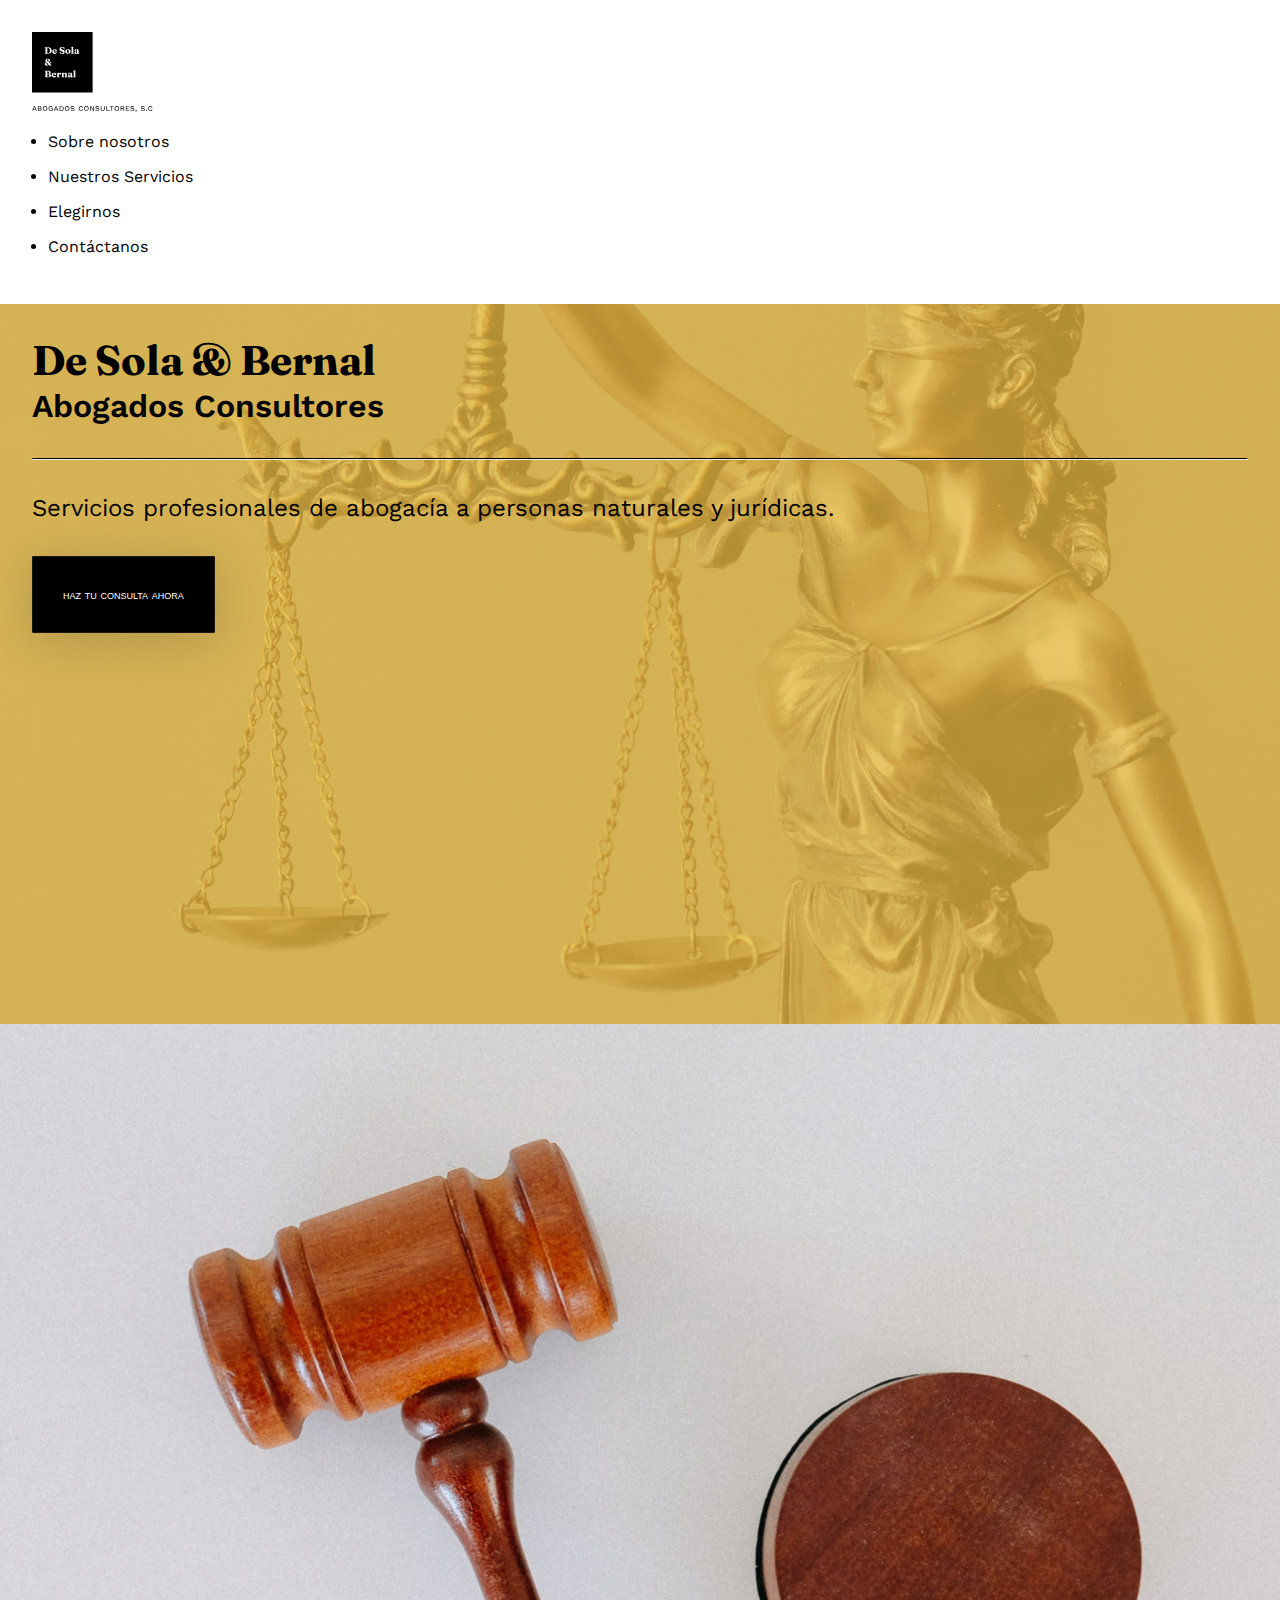
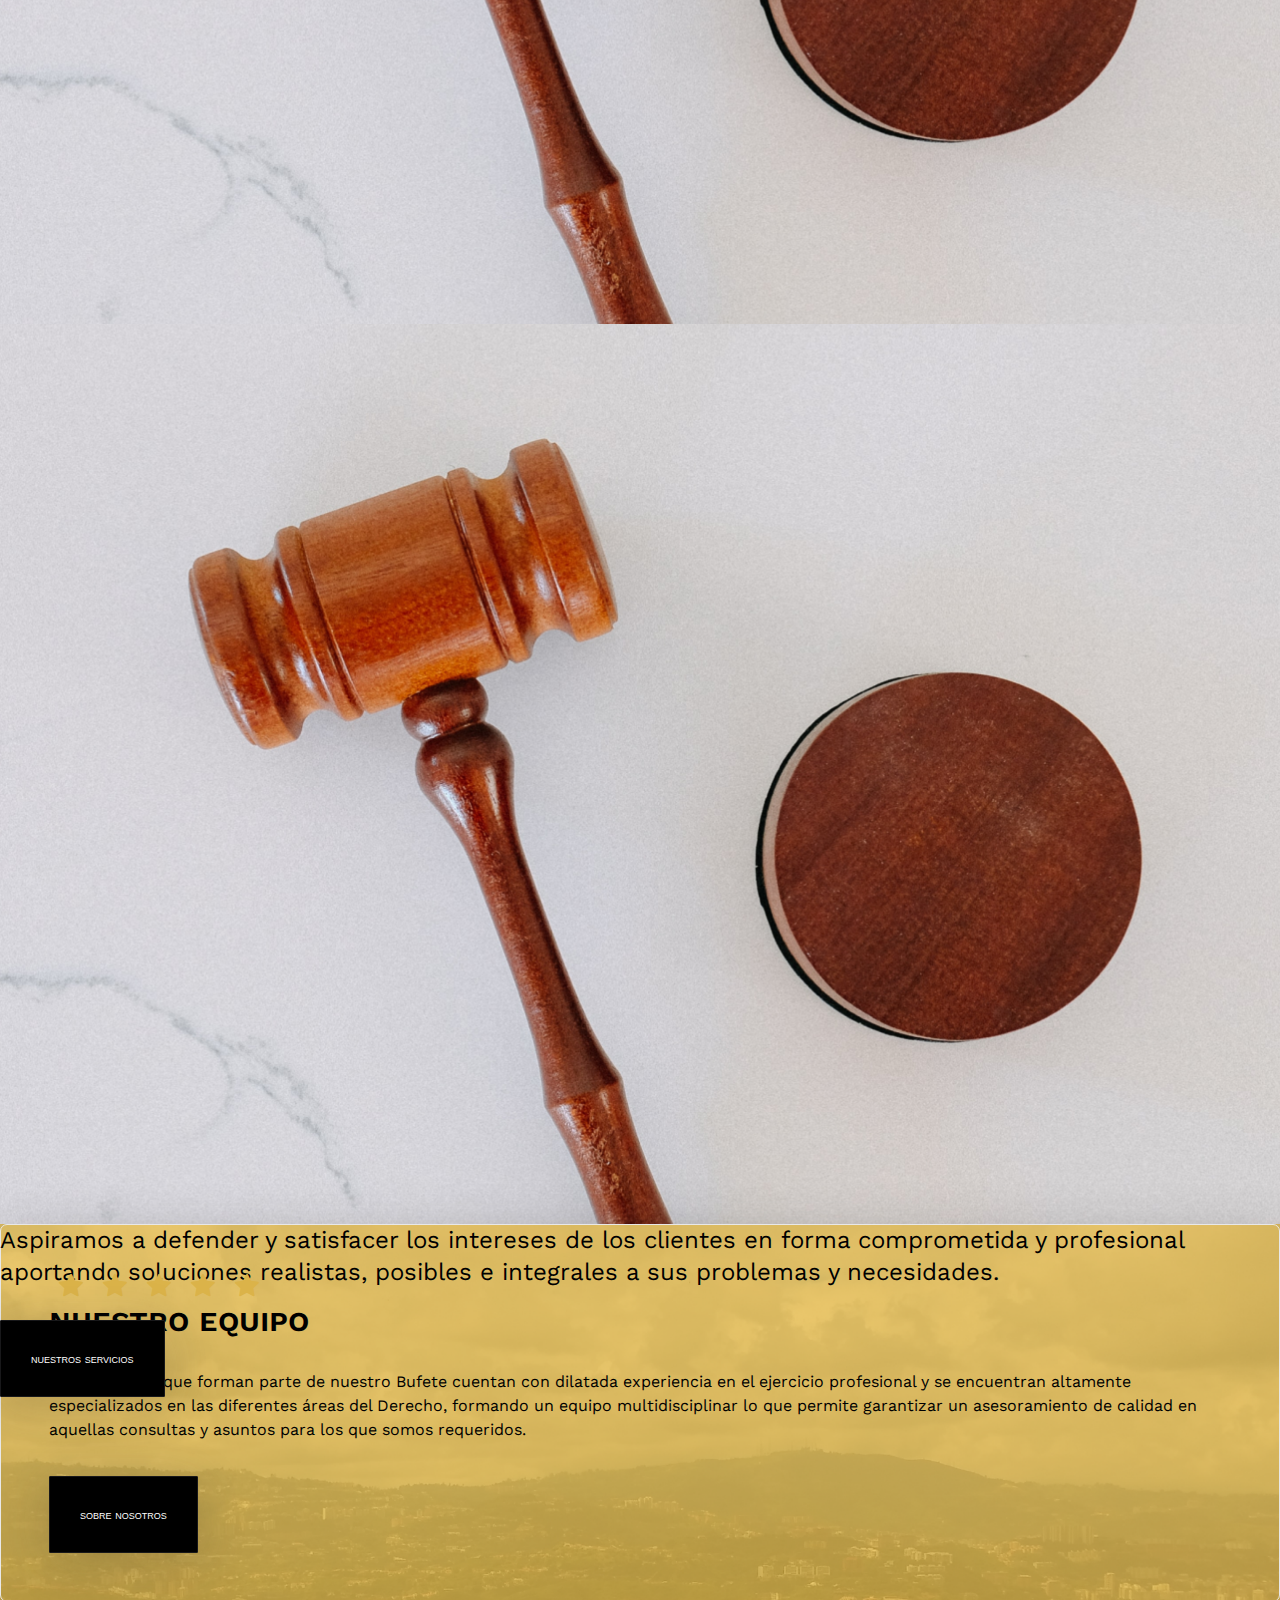
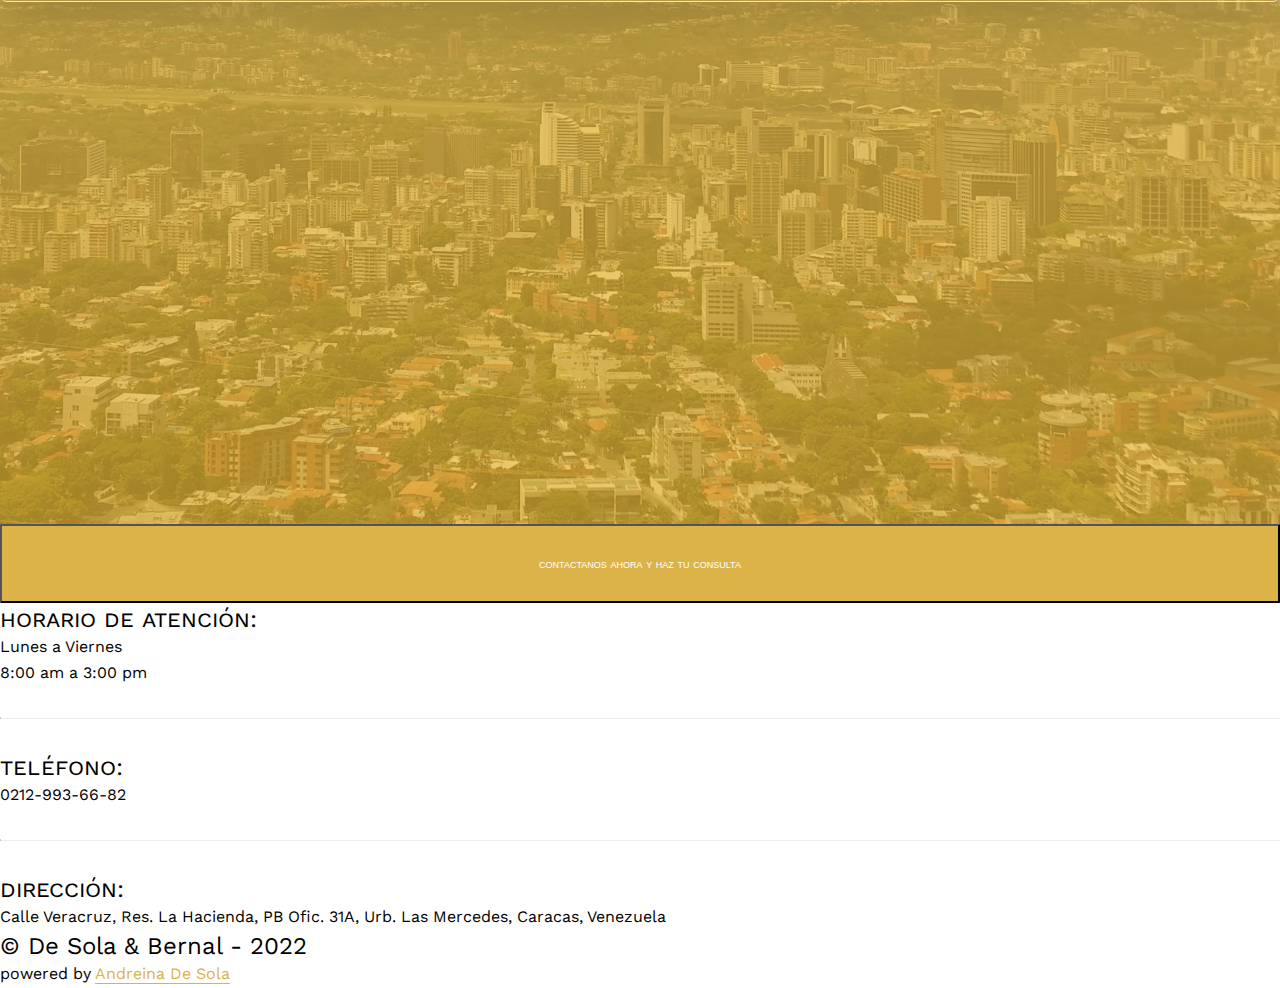
==== commit 31f551ef: "error fix" ====
--- a/index.html
+++ b/index.html
@@ -35,16 +35,16 @@
                 <div class="collapse navbar-collapse" id="navbarNav">
                     <ul class="navbar-nav flex-grow-1 justify-content-end">
                         <li class="nav-item link link--metis">
-                            <a class="nav-link" href="#">Sobre nosotros</a>
+                            <a class="nav-link" href="src/about.html">Sobre nosotros</a>
                         </li>
                         <li class="nav-item link link--metis">
-                            <a class="nav-link" href="#">Nuestros Servicios</a>
+                            <a class="nav-link" href="src/servicios.html">Nuestros Servicios</a>
                         </li>
                         <li class="nav-item link link--metis">
-                            <a class="nav-link" href="#">Elegirnos</a>
+                            <a class="nav-link" href="src/elegirnos.html">Elegirnos</a>
                         </li>
                         <li class="nav-item link link--metis">
-                            <a class="nav-link" href="#">Contáctanos</a>
+                            <a class="nav-link" href="src/contact.html">Contáctanos</a>
                         </li>
                     </ul>
                 </div>
@@ -59,9 +59,10 @@
                     <h2>Abogados Consultores</h2>
                     <hr class="linea-negra">
                     <h3>Servicios profesionales de abogacía a personas naturales y jurídicas.</h3>
-                    <button type="button" class="btn button-general"><span class="text">Haz tu consulta
-                            ahora</span><span><i class="bi bi-arrow-right"></i></span> </button>
-
+                    <a href="src/contact.html">
+                        <button type="button" class="btn button-general"><span class="text">haz tu consulta
+                                ahora</span><span><i class="bi bi-arrow-right"></i></span> </button>
+                    </a>
                 </div>
             </div>
             <div class="row d-flex align-items-center">
@@ -76,8 +77,11 @@
                         comprometida y
                         profesional aportando soluciones realistas, posibles e integrales a sus problemas y necesidades.
                     </h3>
-                    <button type="button" class="btn button-general"><span class="text">nuestros
-                            servicios</span><span><i class="bi bi-arrow-right"></i></span> </button>
+                    <a href="src/servicios.html">
+                        <button type="button" class="btn button-general"><span class="text">nuestros
+                                servicios</span><span><i class="bi bi-arrow-right"></i></span> </button>
+                    </a>
+
                 </div>
             </div>
             <div class="row d-flex align-items-center size-vh-section-2 background-main-team p-4">
@@ -91,8 +95,10 @@
                         formando un equipo multidisciplinar lo que permite garantizar un asesoramiento de calidad en
                         aquellas consultas y asuntos para los que somos requeridos.
                     </p>
-                    <button type="button" class="btn button-general"><span class="text">sobre nosotros</span><span><i
-                                class="bi bi-arrow-right"></i></span> </button>
+                    <a href="src/about.html">
+                        <button type="button" class="btn button-general"><span class="text">sobre
+                                nosotros</span><span><i class="bi bi-arrow-right"></i></span> </button>
+                    </a>
                 </div>
             </div>
         </div>
@@ -100,8 +106,9 @@
     <footer class="container-fluid">
         <div class="row d-flex align-items-center bg-black p-4 no-top">
             <div class="col-12 col-md-8 offset-md-2 text-center">
-                <button type="button" class="btn boton-footer"><span class="text">contactanos ahora y haz tu
-                        consulta</span></button>
+                <a href="src/contact.html"> <button type="button" class="btn boton-footer"><span
+                            class="text">contactanos ahora y haz tu
+                            consulta</span></button></a>
             </div>
         </div>
         <div class="row d-flex align-items-top bg-black p-4">
@@ -116,13 +123,16 @@
             <div class="col-12 col-md-3 offset-md-1 text-center">
                 <hr class="linea-blanca d-block d-md-none">
                 <h5 class="text-white">dirección: </h5>
-                <p class="text-white">Calle Veracruz, Res. La Hacienda, PB Ofic. 31A, Urb. Las Mercedes, Caracas, Venezuela</p>
+                <p class="text-white">Calle Veracruz, Res. La Hacienda, PB Ofic. 31A, Urb. Las Mercedes, Caracas,
+                    Venezuela</p>
             </div>
         </div>
         <div class="row d-flex align-items-top bg-black p-5">
             <div class="col-12 text-center">
                 <h3 class="text-white">© De Sola & Bernal - 2022</h3>
-                <p class="text-white">  powered by <a class="color-complementario" href="andreinadesola.com.ar">Andreina De Sola</a></p>
+                <p class="text-white"> powered by <a class="color-complementario" href="https://andreinadesola.com.ar/"
+                        target="_blank">Andreina
+                        De Sola</a></p>
             </div>
         </div>
     </footer>
--- a/public/css/main.css
+++ b/public/css/main.css
@@ -8,6 +8,13 @@
 a {
     font-family: 'Work Sans', sans-serif;
     font-weight: 400;
+    color: white;
+    text-decoration: none;
+}
+
+a:hover{
+    color: white;
+    text-decoration: none;
 }
 
 p {
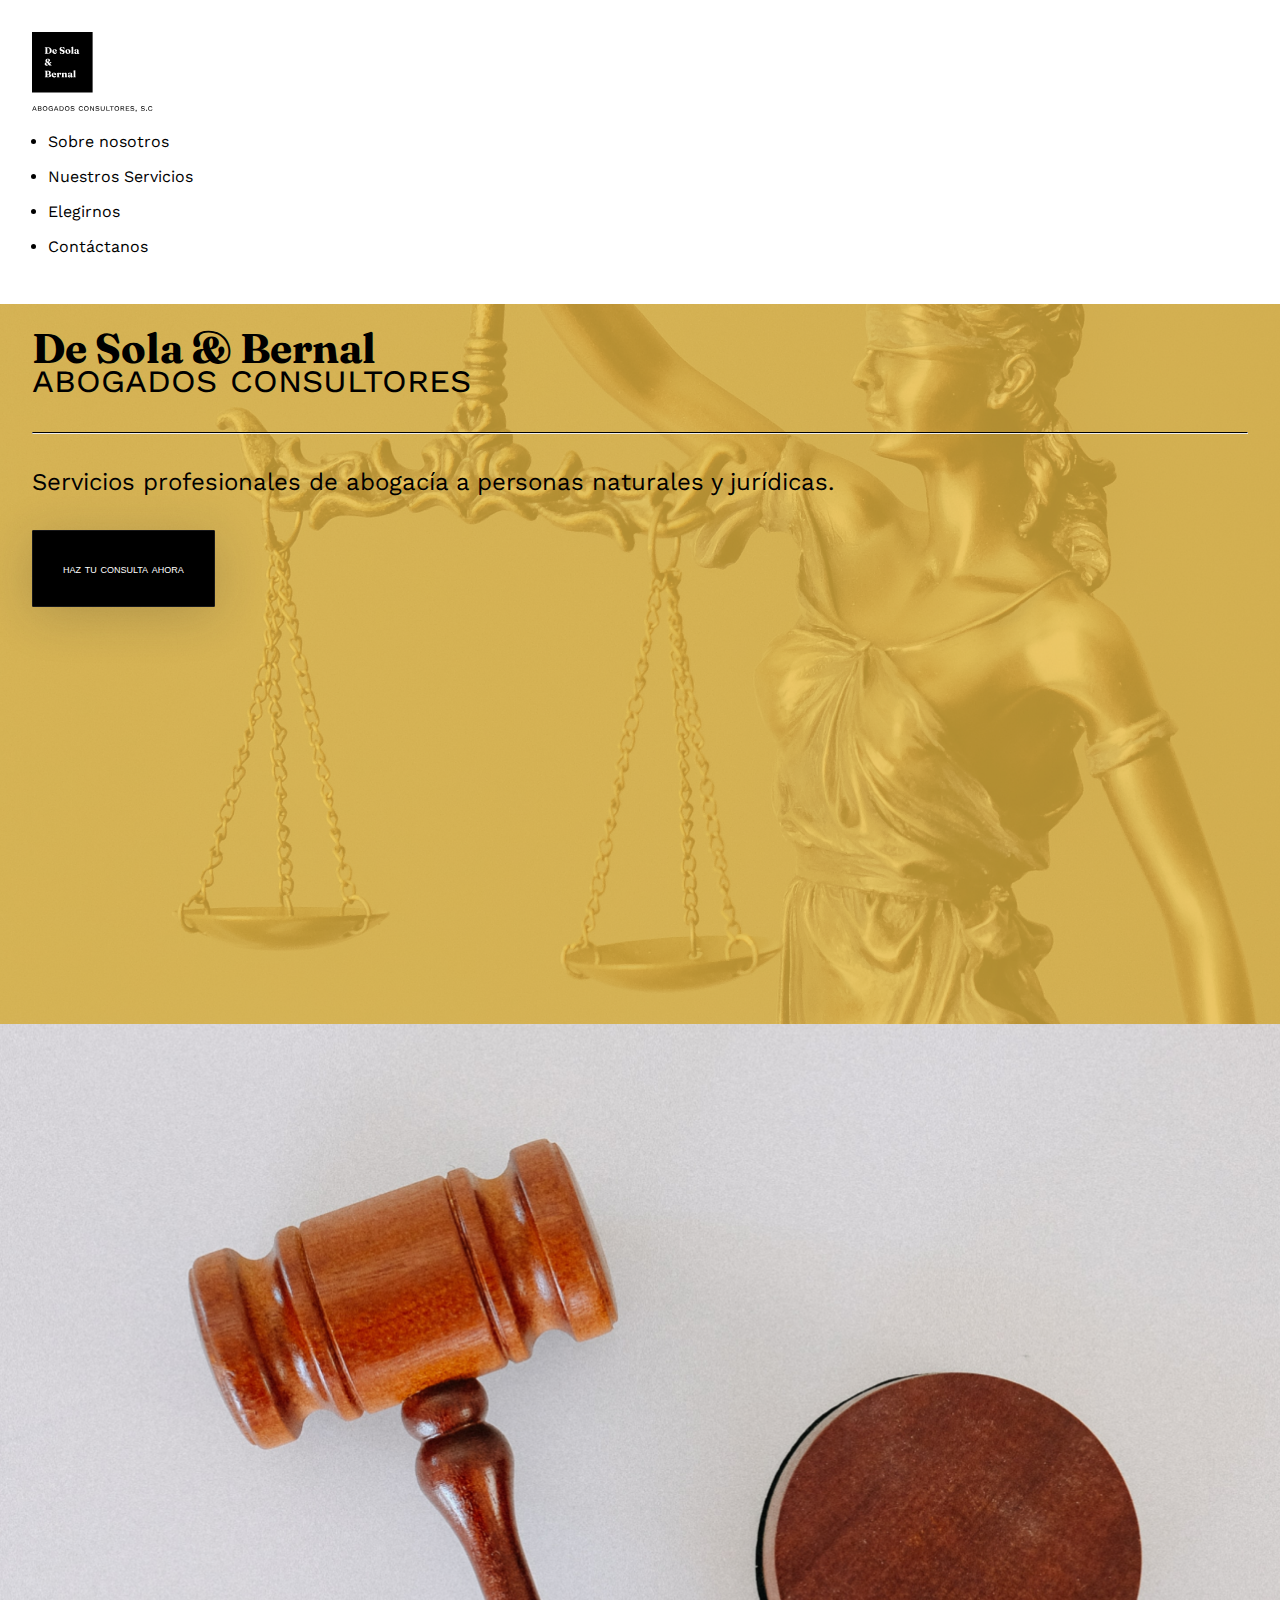
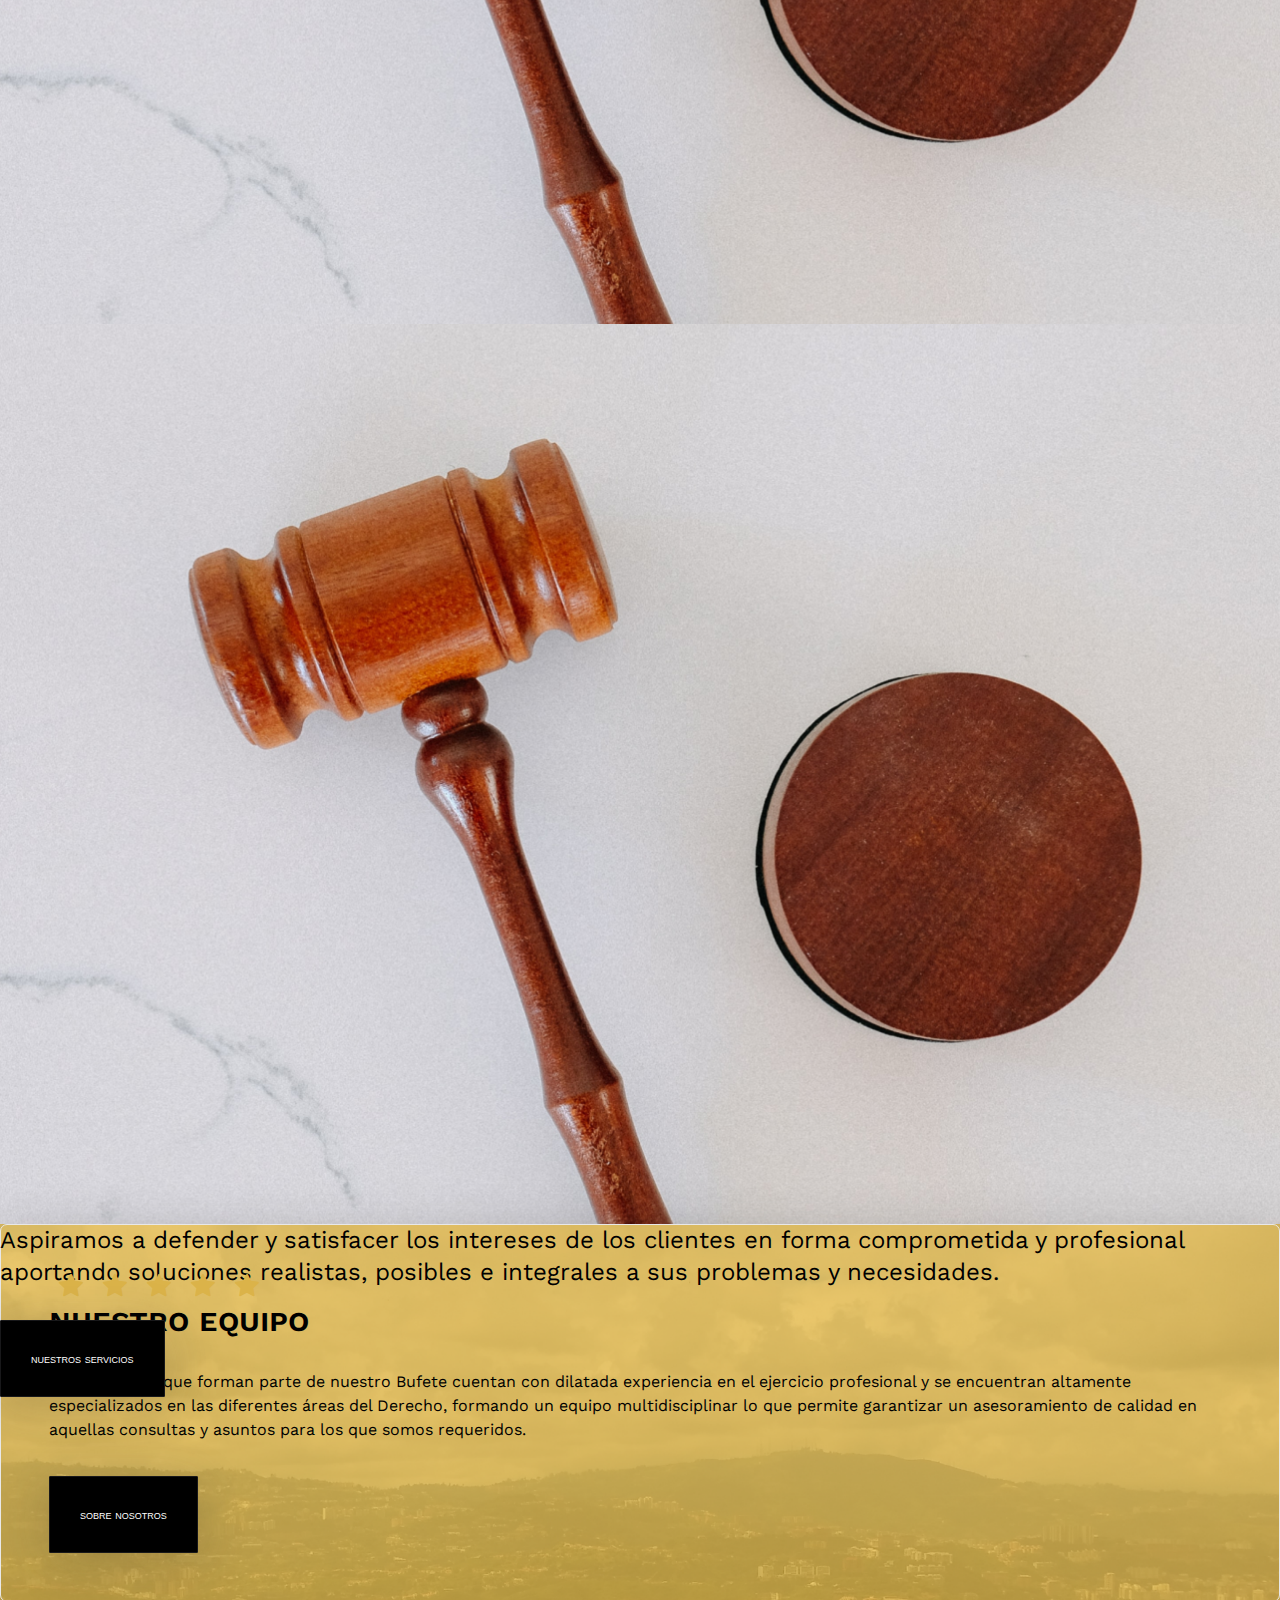
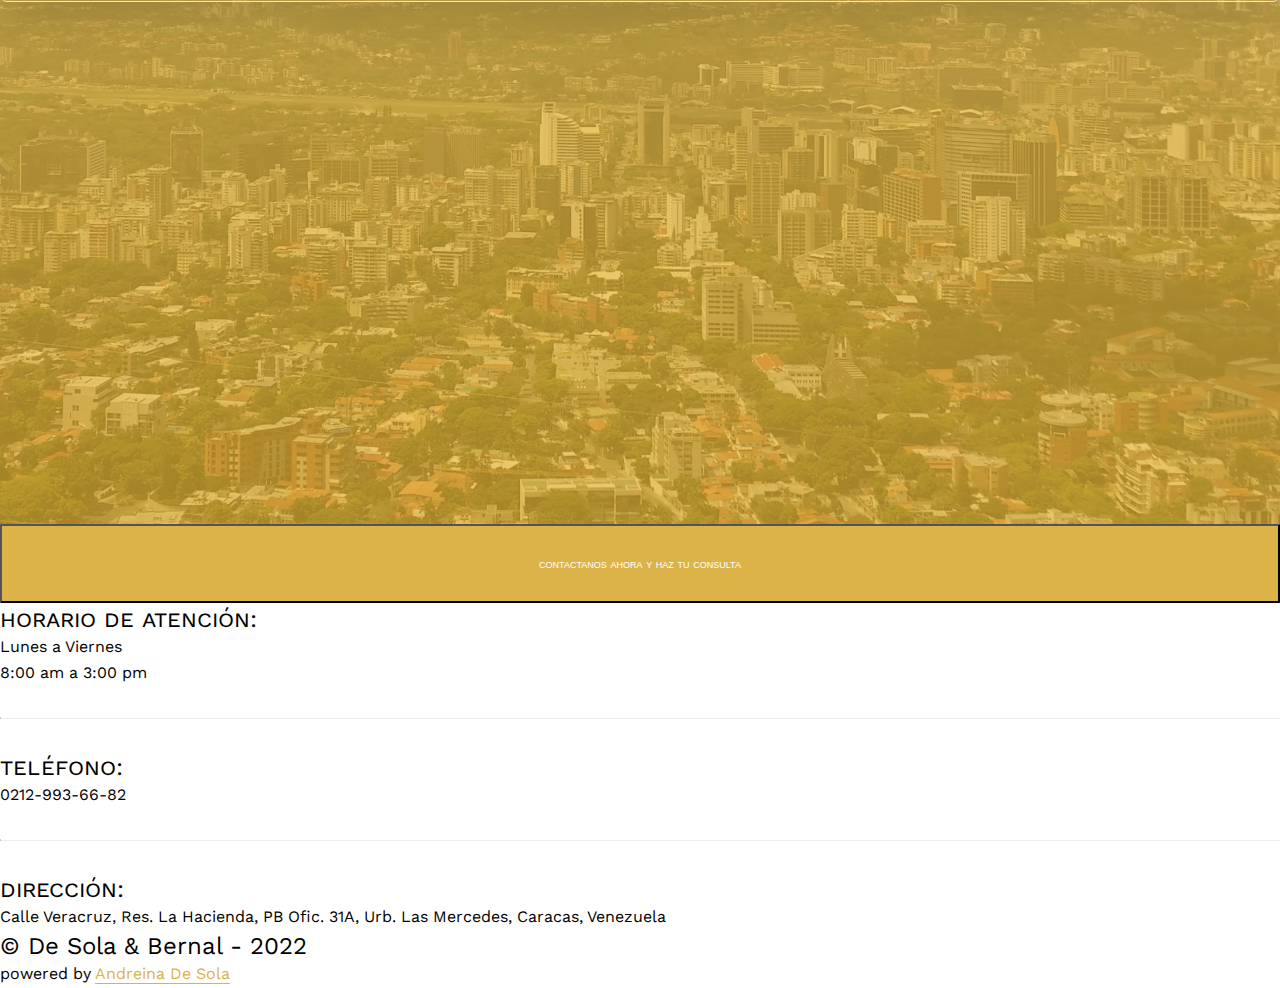
==== commit d9d7a6af: "fix home" ====
--- a/index.html
+++ b/index.html
@@ -56,7 +56,7 @@
             <div class="row d-flex align-items-center size-vh-main-header background-main-header">
                 <div class="col-12 col-sm-5 offset-sm-1 padding-main-header">
                     <h1>De Sola & Bernal</h1>
-                    <h2>Abogados Consultores</h2>
+                    <h2>abogados consultores</h2>
                     <hr class="linea-negra">
                     <h3>Servicios profesionales de abogacía a personas naturales y jurídicas.</h3>
                     <a href="src/contact.html">
--- a/public/css/main.css
+++ b/public/css/main.css
@@ -28,14 +28,15 @@
 h1 {
     font-family: 'Fraunces', serif;
     font-size: 2.6rem;
-    line-height: 3.1rem;
+    line-height: 1.5rem;
 }
 
 h2 {
     font-family: 'Work Sans', sans-serif;
-    font-weight: 600;
-    font-size: 2rem;
+    font-weight: 400;
+    font-size: 2.3rem;
     line-height: 2.5rem;
+    font-variant: small-caps;
 }
 
 h3 {
@@ -332,7 +333,7 @@
 
     h1 {
         font-size: 2rem;
-        line-height: 2.5rem;
+        line-height: 1.5rem;
         text-align: center;
     }
 
